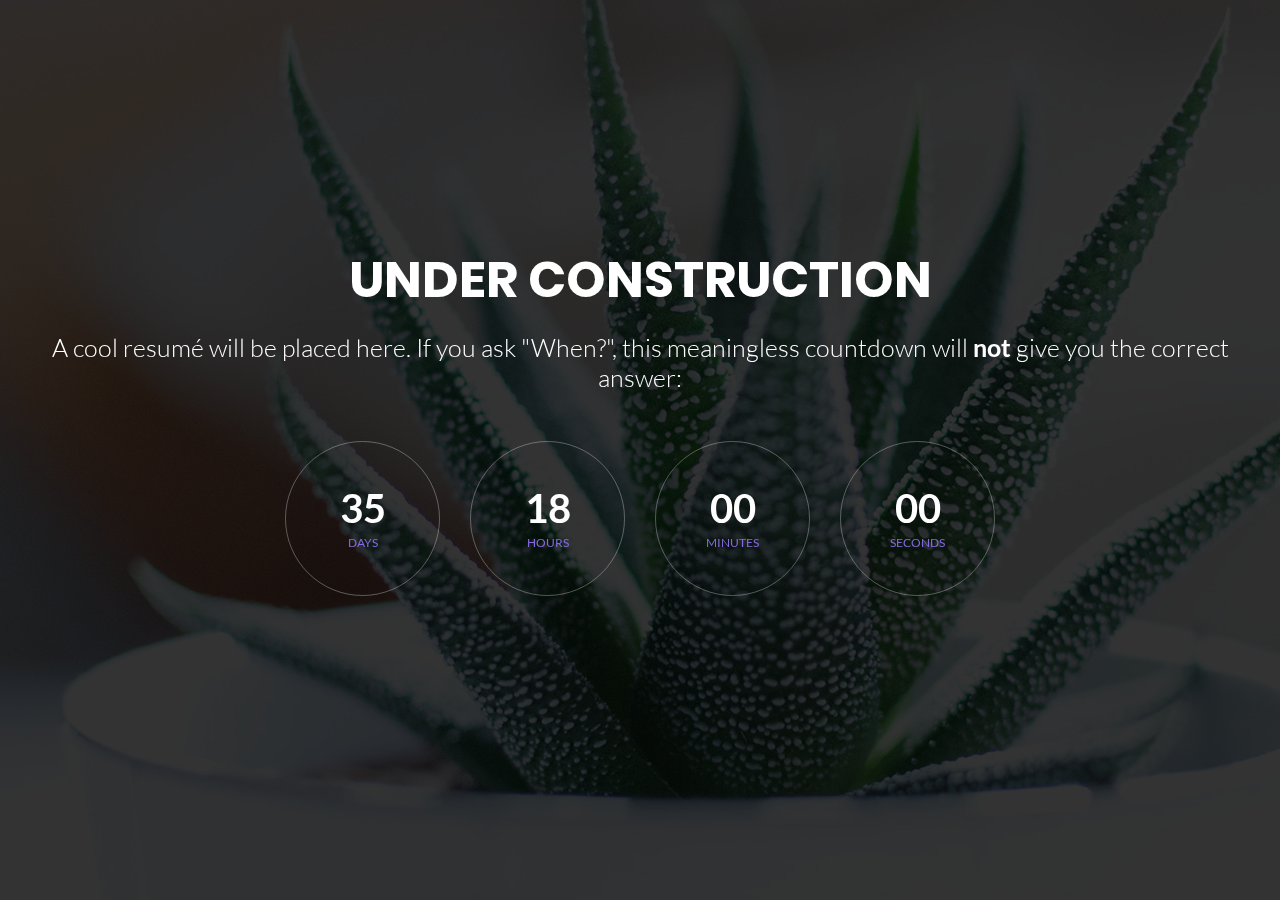
==== index.html @ b63388ff "main page added" ====
<!DOCTYPE html>
<html lang="en">
<head>
	<title>Coming Soon 2</title>
	<meta charset="UTF-8">
	<meta name="viewport" content="width=device-width, initial-scale=1">
<!--===============================================================================================-->	
	<link rel="icon" type="image/png" href="images/icons/favicon.ico"/>
<!--===============================================================================================-->
	<link rel="stylesheet" type="text/css" href="vendor/bootstrap/css/bootstrap.min.css">
<!--===============================================================================================-->
	<link rel="stylesheet" type="text/css" href="fonts/font-awesome-4.7.0/css/font-awesome.min.css">
<!--===============================================================================================-->
	<link rel="stylesheet" type="text/css" href="vendor/animate/animate.css">
<!--===============================================================================================-->
	<link rel="stylesheet" type="text/css" href="vendor/select2/select2.min.css">
<!--===============================================================================================-->
	<link rel="stylesheet" type="text/css" href="css/util.css">
	<link rel="stylesheet" type="text/css" href="css/main.css">
<!--===============================================================================================-->
</head>
<body>
	
	<!--  -->
	<div class="simpleslide100">
		<div class="simpleslide100-item bg-img1" style="background-image: url('images/bg01.jpg');"></div>
		<div class="simpleslide100-item bg-img1" style="background-image: url('images/bg02.jpg');"></div>
		<div class="simpleslide100-item bg-img1" style="background-image: url('images/bg03.jpg');"></div>
	</div>

	<div class="size1 overlay1">
		<!--  -->
		<div class="size1 flex-col-c-m p-l-15 p-r-15 p-t-50 p-b-50">
			<h3 class="l1-txt1 txt-center p-b-25">
				Under Construction
			</h3>

			<p class="m2-txt1 txt-center p-b-48">
				A cool resumé will be placed here. If you ask "When?", this meaningless countdown will <b id='not'> not </b> give you the correct answer:
			</p>

			<div class="flex-w flex-c-m cd100 p-b-33">
				<div class="flex-col-c-m size2 bor1 m-l-15 m-r-15 m-b-20">
					<span class="l2-txt1 p-b-9 days">35</span>
					<span class="s2-txt1">Days</span>
				</div>

				<div class="flex-col-c-m size2 bor1 m-l-15 m-r-15 m-b-20">
					<span class="l2-txt1 p-b-9 hours">17</span>
					<span class="s2-txt1">Hours</span>
				</div>

				<div class="flex-col-c-m size2 bor1 m-l-15 m-r-15 m-b-20">
					<span class="l2-txt1 p-b-9 minutes">50</span>
					<span class="s2-txt1">Minutes</span>
				</div>

				<div class="flex-col-c-m size2 bor1 m-l-15 m-r-15 m-b-20">
					<span class="l2-txt1 p-b-9 seconds">39</span>
					<span class="s2-txt1">Seconds</span>
				</div>
			</div>

		</div>
	</div>



	

<!--===============================================================================================-->	
	<script src="vendor/jquery/jquery-3.2.1.min.js"></script>
<!--===============================================================================================-->
	<script src="vendor/bootstrap/js/popper.js"></script>
	<script src="vendor/bootstrap/js/bootstrap.min.js"></script>
<!--===============================================================================================-->
	<script src="vendor/select2/select2.min.js"></script>
<!--===============================================================================================-->
	<script src="vendor/countdowntime/moment.min.js"></script>
	<script src="vendor/countdowntime/moment-timezone.min.js"></script>
	<script src="vendor/countdowntime/moment-timezone-with-data.min.js"></script>
	<script src="vendor/countdowntime/countdowntime.js"></script>
	<script>
		$('.cd100').countdown100({
			/*Set Endtime here*/
			/*Endtime must be > current time*/
			endtimeYear: 0,
			endtimeMonth: 0,
			endtimeDate: 35,
			endtimeHours: 18,
			endtimeMinutes: 0,
			endtimeSeconds: 0,
			timeZone: "" 
			// ex:  timeZone: "America/New_York"
			//go to " http://momentjs.com/timezone/ " to get timezone
		});
	</script>
<!--===============================================================================================-->
	<script src="vendor/tilt/tilt.jquery.min.js"></script>
	<script >
		$('.js-tilt').tilt({
			scale: 1.1
		})
	</script>
<!--===============================================================================================-->
	<script src="js/main.js"></script>

</body>
</html>
---- css/util.css ----
/*//////////////////////////////////////////////////////////////////
[ REBOOT ]*/
*, *:before, *:after {
	margin: 0px; 
	padding: 0px; 
	-webkit-box-sizing: border-box;
	-moz-box-sizing: border-box;
	box-sizing: border-box;
}

body, html {
	font-family: Arial, sans-serif;
	font-size: 15px;
	color: #666666;

	height: 100%;
	background-color: #fff;
	-webkit-box-sizing: border-box;
	-moz-box-sizing: border-box;
	box-sizing: border-box;
}

/*---------------------------------------------*/
a:focus {outline: none;}
a:hover {text-decoration: none;}

/* ------------------------------------ */
h1,h2,h3,h4,h5,h6,p {margin: 0px;}

ul, li {
	margin: 0px;
	list-style-type: none;
}


/* ------------------------------------ */
input, textarea, label {
	display: block;
	outline: none;
	border: none;
}

/* ------------------------------------ */
button {
	outline: none;
	border: none;
	background: transparent;
	cursor: pointer;
}
button:focus {outline: none;}

iframe {border: none;}


/*//////////////////////////////////////////////////////////////////
[ FONT SIZE ]*/
.fs-1 {font-size: 1px;}
.fs-2 {font-size: 2px;}
.fs-3 {font-size: 3px;}
.fs-4 {font-size: 4px;}
.fs-5 {font-size: 5px;}
.fs-6 {font-size: 6px;}
.fs-7 {font-size: 7px;}
.fs-8 {font-size: 8px;}
.fs-9 {font-size: 9px;}
.fs-10 {font-size: 10px;}
.fs-11 {font-size: 11px;}
.fs-12 {font-size: 12px;}
.fs-13 {font-size: 13px;}
.fs-14 {font-size: 14px;}
.fs-15 {font-size: 15px;}
.fs-16 {font-size: 16px;}
.fs-17 {font-size: 17px;}
.fs-18 {font-size: 18px;}
.fs-19 {font-size: 19px;}
.fs-20 {font-size: 20px;}
.fs-21 {font-size: 21px;}
.fs-22 {font-size: 22px;}
.fs-23 {font-size: 23px;}
.fs-24 {font-size: 24px;}
.fs-25 {font-size: 25px;}
.fs-26 {font-size: 26px;}
.fs-27 {font-size: 27px;}
.fs-28 {font-size: 28px;}
.fs-29 {font-size: 29px;}
.fs-30 {font-size: 30px;}
.fs-31 {font-size: 31px;}
.fs-32 {font-size: 32px;}
.fs-33 {font-size: 33px;}
.fs-34 {font-size: 34px;}
.fs-35 {font-size: 35px;}
.fs-36 {font-size: 36px;}
.fs-37 {font-size: 37px;}
.fs-38 {font-size: 38px;}
.fs-39 {font-size: 39px;}
.fs-40 {font-size: 40px;}
.fs-41 {font-size: 41px;}
.fs-42 {font-size: 42px;}
.fs-43 {font-size: 43px;}
.fs-44 {font-size: 44px;}
.fs-45 {font-size: 45px;}
.fs-46 {font-size: 46px;}
.fs-47 {font-size: 47px;}
.fs-48 {font-size: 48px;}
.fs-49 {font-size: 49px;}
.fs-50 {font-size: 50px;}
.fs-51 {font-size: 51px;}
.fs-52 {font-size: 52px;}
.fs-53 {font-size: 53px;}
.fs-54 {font-size: 54px;}
.fs-55 {font-size: 55px;}
.fs-56 {font-size: 56px;}
.fs-57 {font-size: 57px;}
.fs-58 {font-size: 58px;}
.fs-59 {font-size: 59px;}
.fs-60 {font-size: 60px;}
.fs-61 {font-size: 61px;}
.fs-62 {font-size: 62px;}
.fs-63 {font-size: 63px;}
.fs-64 {font-size: 64px;}
.fs-65 {font-size: 65px;}
.fs-66 {font-size: 66px;}
.fs-67 {font-size: 67px;}
.fs-68 {font-size: 68px;}
.fs-69 {font-size: 69px;}
.fs-70 {font-size: 70px;}
.fs-71 {font-size: 71px;}
.fs-72 {font-size: 72px;}
.fs-73 {font-size: 73px;}
.fs-74 {font-size: 74px;}
.fs-75 {font-size: 75px;}
.fs-76 {font-size: 76px;}
.fs-77 {font-size: 77px;}
.fs-78 {font-size: 78px;}
.fs-79 {font-size: 79px;}
.fs-80 {font-size: 80px;}
.fs-81 {font-size: 81px;}
.fs-82 {font-size: 82px;}
.fs-83 {font-size: 83px;}
.fs-84 {font-size: 84px;}
.fs-85 {font-size: 85px;}
.fs-86 {font-size: 86px;}
.fs-87 {font-size: 87px;}
.fs-88 {font-size: 88px;}
.fs-89 {font-size: 89px;}
.fs-90 {font-size: 90px;}
.fs-91 {font-size: 91px;}
.fs-92 {font-size: 92px;}
.fs-93 {font-size: 93px;}
.fs-94 {font-size: 94px;}
.fs-95 {font-size: 95px;}
.fs-96 {font-size: 96px;}
.fs-97 {font-size: 97px;}
.fs-98 {font-size: 98px;}
.fs-99 {font-size: 99px;}
.fs-100 {font-size: 100px;}
.fs-101 {font-size: 101px;}
.fs-102 {font-size: 102px;}
.fs-103 {font-size: 103px;}
.fs-104 {font-size: 104px;}
.fs-105 {font-size: 105px;}
.fs-106 {font-size: 106px;}
.fs-107 {font-size: 107px;}
.fs-108 {font-size: 108px;}
.fs-109 {font-size: 109px;}
.fs-110 {font-size: 110px;}
.fs-111 {font-size: 111px;}
.fs-112 {font-size: 112px;}
.fs-113 {font-size: 113px;}
.fs-114 {font-size: 114px;}
.fs-115 {font-size: 115px;}
.fs-116 {font-size: 116px;}
.fs-117 {font-size: 117px;}
.fs-118 {font-size: 118px;}
.fs-119 {font-size: 119px;}
.fs-120 {font-size: 120px;}
.fs-121 {font-size: 121px;}
.fs-122 {font-size: 122px;}
.fs-123 {font-size: 123px;}
.fs-124 {font-size: 124px;}
.fs-125 {font-size: 125px;}
.fs-126 {font-size: 126px;}
.fs-127 {font-size: 127px;}
.fs-128 {font-size: 128px;}
.fs-129 {font-size: 129px;}
.fs-130 {font-size: 130px;}
.fs-131 {font-size: 131px;}
.fs-132 {font-size: 132px;}
.fs-133 {font-size: 133px;}
.fs-134 {font-size: 134px;}
.fs-135 {font-size: 135px;}
.fs-136 {font-size: 136px;}
.fs-137 {font-size: 137px;}
.fs-138 {font-size: 138px;}
.fs-139 {font-size: 139px;}
.fs-140 {font-size: 140px;}
.fs-141 {font-size: 141px;}
.fs-142 {font-size: 142px;}
.fs-143 {font-size: 143px;}
.fs-144 {font-size: 144px;}
.fs-145 {font-size: 145px;}
.fs-146 {font-size: 146px;}
.fs-147 {font-size: 147px;}
.fs-148 {font-size: 148px;}
.fs-149 {font-size: 149px;}
.fs-150 {font-size: 150px;}
.fs-151 {font-size: 151px;}
.fs-152 {font-size: 152px;}
.fs-153 {font-size: 153px;}
.fs-154 {font-size: 154px;}
.fs-155 {font-size: 155px;}
.fs-156 {font-size: 156px;}
.fs-157 {font-size: 157px;}
.fs-158 {font-size: 158px;}
.fs-159 {font-size: 159px;}
.fs-160 {font-size: 160px;}
.fs-161 {font-size: 161px;}
.fs-162 {font-size: 162px;}
.fs-163 {font-size: 163px;}
.fs-164 {font-size: 164px;}
.fs-165 {font-size: 165px;}
.fs-166 {font-size: 166px;}
.fs-167 {font-size: 167px;}
.fs-168 {font-size: 168px;}
.fs-169 {font-size: 169px;}
.fs-170 {font-size: 170px;}
.fs-171 {font-size: 171px;}
.fs-172 {font-size: 172px;}
.fs-173 {font-size: 173px;}
.fs-174 {font-size: 174px;}
.fs-175 {font-size: 175px;}
.fs-176 {font-size: 176px;}
.fs-177 {font-size: 177px;}
.fs-178 {font-size: 178px;}
.fs-179 {font-size: 179px;}
.fs-180 {font-size: 180px;}
.fs-181 {font-size: 181px;}
.fs-182 {font-size: 182px;}
.fs-183 {font-size: 183px;}
.fs-184 {font-size: 184px;}
.fs-185 {font-size: 185px;}
.fs-186 {font-size: 186px;}
.fs-187 {font-size: 187px;}
.fs-188 {font-size: 188px;}
.fs-189 {font-size: 189px;}
.fs-190 {font-size: 190px;}
.fs-191 {font-size: 191px;}
.fs-192 {font-size: 192px;}
.fs-193 {font-size: 193px;}
.fs-194 {font-size: 194px;}
.fs-195 {font-size: 195px;}
.fs-196 {font-size: 196px;}
.fs-197 {font-size: 197px;}
.fs-198 {font-size: 198px;}
.fs-199 {font-size: 199px;}
.fs-200 {font-size: 200px;}

/*//////////////////////////////////////////////////////////////////
[ PADDING ]*/
.p-t-0 {padding-top: 0px;}
.p-t-1 {padding-top: 1px;}
.p-t-2 {padding-top: 2px;}
.p-t-3 {padding-top: 3px;}
.p-t-4 {padding-top: 4px;}
.p-t-5 {padding-top: 5px;}
.p-t-6 {padding-top: 6px;}
.p-t-7 {padding-top: 7px;}
.p-t-8 {padding-top: 8px;}
.p-t-9 {padding-top: 9px;}
.p-t-10 {padding-top: 10px;}
.p-t-11 {padding-top: 11px;}
.p-t-12 {padding-top: 12px;}
.p-t-13 {padding-top: 13px;}
.p-t-14 {padding-top: 14px;}
.p-t-15 {padding-top: 15px;}
.p-t-16 {padding-top: 16px;}
.p-t-17 {padding-top: 17px;}
.p-t-18 {padding-top: 18px;}
.p-t-19 {padding-top: 19px;}
.p-t-20 {padding-top: 20px;}
.p-t-21 {padding-top: 21px;}
.p-t-22 {padding-top: 22px;}
.p-t-23 {padding-top: 23px;}
.p-t-24 {padding-top: 24px;}
.p-t-25 {padding-top: 25px;}
.p-t-26 {padding-top: 26px;}
.p-t-27 {padding-top: 27px;}
.p-t-28 {padding-top: 28px;}
.p-t-29 {padding-top: 29px;}
.p-t-30 {padding-top: 30px;}
.p-t-31 {padding-top: 31px;}
.p-t-32 {padding-top: 32px;}
.p-t-33 {padding-top: 33px;}
.p-t-34 {padding-top: 34px;}
.p-t-35 {padding-top: 35px;}
.p-t-36 {padding-top: 36px;}
.p-t-37 {padding-top: 37px;}
.p-t-38 {padding-top: 38px;}
.p-t-39 {padding-top: 39px;}
.p-t-40 {padding-top: 40px;}
.p-t-41 {padding-top: 41px;}
.p-t-42 {padding-top: 42px;}
.p-t-43 {padding-top: 43px;}
.p-t-44 {padding-top: 44px;}
.p-t-45 {padding-top: 45px;}
.p-t-46 {padding-top: 46px;}
.p-t-47 {padding-top: 47px;}
.p-t-48 {padding-top: 48px;}
.p-t-49 {padding-top: 49px;}
.p-t-50 {padding-top: 50px;}
.p-t-51 {padding-top: 51px;}
.p-t-52 {padding-top: 52px;}
.p-t-53 {padding-top: 53px;}
.p-t-54 {padding-top: 54px;}
.p-t-55 {padding-top: 55px;}
.p-t-56 {padding-top: 56px;}
.p-t-57 {padding-top: 57px;}
.p-t-58 {padding-top: 58px;}
.p-t-59 {padding-top: 59px;}
.p-t-60 {padding-top: 60px;}
.p-t-61 {padding-top: 61px;}
.p-t-62 {padding-top: 62px;}
.p-t-63 {padding-top: 63px;}
.p-t-64 {padding-top: 64px;}
.p-t-65 {padding-top: 65px;}
.p-t-66 {padding-top: 66px;}
.p-t-67 {padding-top: 67px;}
.p-t-68 {padding-top: 68px;}
.p-t-69 {padding-top: 69px;}
.p-t-70 {padding-top: 70px;}
.p-t-71 {padding-top: 71px;}
.p-t-72 {padding-top: 72px;}
.p-t-73 {padding-top: 73px;}
.p-t-74 {padding-top: 74px;}
.p-t-75 {padding-top: 75px;}
.p-t-76 {padding-top: 76px;}
.p-t-77 {padding-top: 77px;}
.p-t-78 {padding-top: 78px;}
.p-t-79 {padding-top: 79px;}
.p-t-80 {padding-top: 80px;}
.p-t-81 {padding-top: 81px;}
.p-t-82 {padding-top: 82px;}
.p-t-83 {padding-top: 83px;}
.p-t-84 {padding-top: 84px;}
.p-t-85 {padding-top: 85px;}
.p-t-86 {padding-top: 86px;}
.p-t-87 {padding-top: 87px;}
.p-t-88 {padding-top: 88px;}
.p-t-89 {padding-top: 89px;}
.p-t-90 {padding-top: 90px;}
.p-t-91 {padding-top: 91px;}
.p-t-92 {padding-top: 92px;}
.p-t-93 {padding-top: 93px;}
.p-t-94 {padding-top: 94px;}
.p-t-95 {padding-top: 95px;}
.p-t-96 {padding-top: 96px;}
.p-t-97 {padding-top: 97px;}
.p-t-98 {padding-top: 98px;}
.p-t-99 {padding-top: 99px;}
.p-t-100 {padding-top: 100px;}
.p-t-101 {padding-top: 101px;}
.p-t-102 {padding-top: 102px;}
.p-t-103 {padding-top: 103px;}
.p-t-104 {padding-top: 104px;}
.p-t-105 {padding-top: 105px;}
.p-t-106 {padding-top: 106px;}
.p-t-107 {padding-top: 107px;}
.p-t-108 {padding-top: 108px;}
.p-t-109 {padding-top: 109px;}
.p-t-110 {padding-top: 110px;}
.p-t-111 {padding-top: 111px;}
.p-t-112 {padding-top: 112px;}
.p-t-113 {padding-top: 113px;}
.p-t-114 {padding-top: 114px;}
.p-t-115 {padding-top: 115px;}
.p-t-116 {padding-top: 116px;}
.p-t-117 {padding-top: 117px;}
.p-t-118 {padding-top: 118px;}
.p-t-119 {padding-top: 119px;}
.p-t-120 {padding-top: 120px;}
.p-t-121 {padding-top: 121px;}
.p-t-122 {padding-top: 122px;}
.p-t-123 {padding-top: 123px;}
.p-t-124 {padding-top: 124px;}
.p-t-125 {padding-top: 125px;}
.p-t-126 {padding-top: 126px;}
.p-t-127 {padding-top: 127px;}
.p-t-128 {padding-top: 128px;}
.p-t-129 {padding-top: 129px;}
.p-t-130 {padding-top: 130px;}
.p-t-131 {padding-top: 131px;}
.p-t-132 {padding-top: 132px;}
.p-t-133 {padding-top: 133px;}
.p-t-134 {padding-top: 134px;}
.p-t-135 {padding-top: 135px;}
.p-t-136 {padding-top: 136px;}
.p-t-137 {padding-top: 137px;}
.p-t-138 {padding-top: 138px;}
.p-t-139 {padding-top: 139px;}
.p-t-140 {padding-top: 140px;}
.p-t-141 {padding-top: 141px;}
.p-t-142 {padding-top: 142px;}
.p-t-143 {padding-top: 143px;}
.p-t-144 {padding-top: 144px;}
.p-t-145 {padding-top: 145px;}
.p-t-146 {padding-top: 146px;}
.p-t-147 {padding-top: 147px;}
.p-t-148 {padding-top: 148px;}
.p-t-149 {padding-top: 149px;}
.p-t-150 {padding-top: 150px;}
.p-t-151 {padding-top: 151px;}
.p-t-152 {padding-top: 152px;}
.p-t-153 {padding-top: 153px;}
.p-t-154 {padding-top: 154px;}
.p-t-155 {padding-top: 155px;}
.p-t-156 {padding-top: 156px;}
.p-t-157 {padding-top: 157px;}
.p-t-158 {padding-top: 158px;}
.p-t-159 {padding-top: 159px;}
.p-t-160 {padding-top: 160px;}
.p-t-161 {padding-top: 161px;}
.p-t-162 {padding-top: 162px;}
.p-t-163 {padding-top: 163px;}
.p-t-164 {padding-top: 164px;}
.p-t-165 {padding-top: 165px;}
.p-t-166 {padding-top: 166px;}
.p-t-167 {padding-top: 167px;}
.p-t-168 {padding-top: 168px;}
.p-t-169 {padding-top: 169px;}
.p-t-170 {padding-top: 170px;}
.p-t-171 {padding-top: 171px;}
.p-t-172 {padding-top: 172px;}
.p-t-173 {padding-top: 173px;}
.p-t-174 {padding-top: 174px;}
.p-t-175 {padding-top: 175px;}
.p-t-176 {padding-top: 176px;}
.p-t-177 {padding-top: 177px;}
.p-t-178 {padding-top: 178px;}
.p-t-179 {padding-top: 179px;}
.p-t-180 {padding-top: 180px;}
.p-t-181 {padding-top: 181px;}
.p-t-182 {padding-top: 182px;}
.p-t-183 {padding-top: 183px;}
.p-t-184 {padding-top: 184px;}
.p-t-185 {padding-top: 185px;}
.p-t-186 {padding-top: 186px;}
.p-t-187 {padding-top: 187px;}
.p-t-188 {padding-top: 188px;}
.p-t-189 {padding-top: 189px;}
.p-t-190 {padding-top: 190px;}
.p-t-191 {padding-top: 191px;}
.p-t-192 {padding-top: 192px;}
.p-t-193 {padding-top: 193px;}
.p-t-194 {padding-top: 194px;}
.p-t-195 {padding-top: 195px;}
.p-t-196 {padding-top: 196px;}
.p-t-197 {padding-top: 197px;}
.p-t-198 {padding-top: 198px;}
.p-t-199 {padding-top: 199px;}
.p-t-200 {padding-top: 200px;}
.p-t-201 {padding-top: 201px;}
.p-t-202 {padding-top: 202px;}
.p-t-203 {padding-top: 203px;}
.p-t-204 {padding-top: 204px;}
.p-t-205 {padding-top: 205px;}
.p-t-206 {padding-top: 206px;}
.p-t-207 {padding-top: 207px;}
.p-t-208 {padding-top: 208px;}
.p-t-209 {padding-top: 209px;}
.p-t-210 {padding-top: 210px;}
.p-t-211 {padding-top: 211px;}
.p-t-212 {padding-top: 212px;}
.p-t-213 {padding-top: 213px;}
.p-t-214 {padding-top: 214px;}
.p-t-215 {padding-top: 215px;}
.p-t-216 {padding-top: 216px;}
.p-t-217 {padding-top: 217px;}
.p-t-218 {padding-top: 218px;}
.p-t-219 {padding-top: 219px;}
.p-t-220 {padding-top: 220px;}
.p-t-221 {padding-top: 221px;}
.p-t-222 {padding-top: 222px;}
.p-t-223 {padding-top: 223px;}
.p-t-224 {padding-top: 224px;}
.p-t-225 {padding-top: 225px;}
.p-t-226 {padding-top: 226px;}
.p-t-227 {padding-top: 227px;}
.p-t-228 {padding-top: 228px;}
.p-t-229 {padding-top: 229px;}
.p-t-230 {padding-top: 230px;}
.p-t-231 {padding-top: 231px;}
.p-t-232 {padding-top: 232px;}
.p-t-233 {padding-top: 233px;}
.p-t-234 {padding-top: 234px;}
.p-t-235 {padding-top: 235px;}
.p-t-236 {padding-top: 236px;}
.p-t-237 {padding-top: 237px;}
.p-t-238 {padding-top: 238px;}
.p-t-239 {padding-top: 239px;}
.p-t-240 {padding-top: 240px;}
.p-t-241 {padding-top: 241px;}
.p-t-242 {padding-top: 242px;}
.p-t-243 {padding-top: 243px;}
.p-t-244 {padding-top: 244px;}
.p-t-245 {padding-top: 245px;}
.p-t-246 {padding-top: 246px;}
.p-t-247 {padding-top: 247px;}
.p-t-248 {padding-top: 248px;}
.p-t-249 {padding-top: 249px;}
.p-t-250 {padding-top: 250px;}
.p-b-0 {padding-bottom: 0px;}
.p-b-1 {padding-bottom: 1px;}
.p-b-2 {padding-bottom: 2px;}
.p-b-3 {padding-bottom: 3px;}
.p-b-4 {padding-bottom: 4px;}
.p-b-5 {padding-bottom: 5px;}
.p-b-6 {padding-bottom: 6px;}
.p-b-7 {padding-bottom: 7px;}
.p-b-8 {padding-bottom: 8px;}
.p-b-9 {padding-bottom: 9px;}
.p-b-10 {padding-bottom: 10px;}
.p-b-11 {padding-bottom: 11px;}
.p-b-12 {padding-bottom: 12px;}
.p-b-13 {padding-bottom: 13px;}
.p-b-14 {padding-bottom: 14px;}
.p-b-15 {padding-bottom: 15px;}
.p-b-16 {padding-bottom: 16px;}
.p-b-17 {padding-bottom: 17px;}
.p-b-18 {padding-bottom: 18px;}
.p-b-19 {padding-bottom: 19px;}
.p-b-20 {padding-bottom: 20px;}
.p-b-21 {padding-bottom: 21px;}
.p-b-22 {padding-bottom: 22px;}
.p-b-23 {padding-bottom: 23px;}
.p-b-24 {padding-bottom: 24px;}
.p-b-25 {padding-bottom: 25px;}
.p-b-26 {padding-bottom: 26px;}
.p-b-27 {padding-bottom: 27px;}
.p-b-28 {padding-bottom: 28px;}
.p-b-29 {padding-bottom: 29px;}
.p-b-30 {padding-bottom: 30px;}
.p-b-31 {padding-bottom: 31px;}
.p-b-32 {padding-bottom: 32px;}
.p-b-33 {padding-bottom: 33px;}
.p-b-34 {padding-bottom: 34px;}
.p-b-35 {padding-bottom: 35px;}
.p-b-36 {padding-bottom: 36px;}
.p-b-37 {padding-bottom: 37px;}
.p-b-38 {padding-bottom: 38px;}
.p-b-39 {padding-bottom: 39px;}
.p-b-40 {padding-bottom: 40px;}
.p-b-41 {padding-bottom: 41px;}
.p-b-42 {padding-bottom: 42px;}
.p-b-43 {padding-bottom: 43px;}
.p-b-44 {padding-bottom: 44px;}
.p-b-45 {padding-bottom: 45px;}
.p-b-46 {padding-bottom: 46px;}
.p-b-47 {padding-bottom: 47px;}
.p-b-48 {padding-bottom: 48px;}
.p-b-49 {padding-bottom: 49px;}
.p-b-50 {padding-bottom: 50px;}
.p-b-51 {padding-bottom: 51px;}
.p-b-52 {padding-bottom: 52px;}
.p-b-53 {padding-bottom: 53px;}
.p-b-54 {padding-bottom: 54px;}
.p-b-55 {padding-bottom: 55px;}
.p-b-56 {padding-bottom: 56px;}
.p-b-57 {padding-bottom: 57px;}
.p-b-58 {padding-bottom: 58px;}
.p-b-59 {padding-bottom: 59px;}
.p-b-60 {padding-bottom: 60px;}
.p-b-61 {padding-bottom: 61px;}
.p-b-62 {padding-bottom: 62px;}
.p-b-63 {padding-bottom: 63px;}
.p-b-64 {padding-bottom: 64px;}
.p-b-65 {padding-bottom: 65px;}
.p-b-66 {padding-bottom: 66px;}
.p-b-67 {padding-bottom: 67px;}
.p-b-68 {padding-bottom: 68px;}
.p-b-69 {padding-bottom: 69px;}
.p-b-70 {padding-bottom: 70px;}
.p-b-71 {padding-bottom: 71px;}
.p-b-72 {padding-bottom: 72px;}
.p-b-73 {padding-bottom: 73px;}
.p-b-74 {padding-bottom: 74px;}
.p-b-75 {padding-bottom: 75px;}
.p-b-76 {padding-bottom: 76px;}
.p-b-77 {padding-bottom: 77px;}
.p-b-78 {padding-bottom: 78px;}
.p-b-79 {padding-bottom: 79px;}
.p-b-80 {padding-bottom: 80px;}
.p-b-81 {padding-bottom: 81px;}
.p-b-82 {padding-bottom: 82px;}
.p-b-83 {padding-bottom: 83px;}
.p-b-84 {padding-bottom: 84px;}
.p-b-85 {padding-bottom: 85px;}
.p-b-86 {padding-bottom: 86px;}
.p-b-87 {padding-bottom: 87px;}
.p-b-88 {padding-bottom: 88px;}
.p-b-89 {padding-bottom: 89px;}
.p-b-90 {padding-bottom: 90px;}
.p-b-91 {padding-bottom: 91px;}
.p-b-92 {padding-bottom: 92px;}
.p-b-93 {padding-bottom: 93px;}
.p-b-94 {padding-bottom: 94px;}
.p-b-95 {padding-bottom: 95px;}
.p-b-96 {padding-bottom: 96px;}
.p-b-97 {padding-bottom: 97px;}
.p-b-98 {padding-bottom: 98px;}
.p-b-99 {padding-bottom: 99px;}
.p-b-100 {padding-bottom: 100px;}
.p-b-101 {padding-bottom: 101px;}
.p-b-102 {padding-bottom: 102px;}
.p-b-103 {padding-bottom: 103px;}
.p-b-104 {padding-bottom: 104px;}
.p-b-105 {padding-bottom: 105px;}
.p-b-106 {padding-bottom: 106px;}
.p-b-107 {padding-bottom: 107px;}
.p-b-108 {padding-bottom: 108px;}
.p-b-109 {padding-bottom: 109px;}
.p-b-110 {padding-bottom: 110px;}
.p-b-111 {padding-bottom: 111px;}
.p-b-112 {padding-bottom: 112px;}
.p-b-113 {padding-bottom: 113px;}
.p-b-114 {padding-bottom: 114px;}
.p-b-115 {padding-bottom: 115px;}
.p-b-116 {padding-bottom: 116px;}
.p-b-117 {padding-bottom: 117px;}
.p-b-118 {padding-bottom: 118px;}
.p-b-119 {padding-bottom: 119px;}
.p-b-120 {padding-bottom: 120px;}
.p-b-121 {padding-bottom: 121px;}
.p-b-122 {padding-bottom: 122px;}
.p-b-123 {padding-bottom: 123px;}
.p-b-124 {padding-bottom: 124px;}
.p-b-125 {padding-bottom: 125px;}
.p-b-126 {padding-bottom: 126px;}
.p-b-127 {padding-bottom: 127px;}
.p-b-128 {padding-bottom: 128px;}
.p-b-129 {padding-bottom: 129px;}
.p-b-130 {padding-bottom: 130px;}
.p-b-131 {padding-bottom: 131px;}
.p-b-132 {padding-bottom: 132px;}
.p-b-133 {padding-bottom: 133px;}
.p-b-134 {padding-bottom: 134px;}
.p-b-135 {padding-bottom: 135px;}
.p-b-136 {padding-bottom: 136px;}
.p-b-137 {padding-bottom: 137px;}
.p-b-138 {padding-bottom: 138px;}
.p-b-139 {padding-bottom: 139px;}
.p-b-140 {padding-bottom: 140px;}
.p-b-141 {padding-bottom: 141px;}
.p-b-142 {padding-bottom: 142px;}
.p-b-143 {padding-bottom: 143px;}
.p-b-144 {padding-bottom: 144px;}
.p-b-145 {padding-bottom: 145px;}
.p-b-146 {padding-bottom: 146px;}
.p-b-147 {padding-bottom: 147px;}
.p-b-148 {padding-bottom: 148px;}
.p-b-149 {padding-bottom: 149px;}
.p-b-150 {padding-bottom: 150px;}
.p-b-151 {padding-bottom: 151px;}
.p-b-152 {padding-bottom: 152px;}
.p-b-153 {padding-bottom: 153px;}
.p-b-154 {padding-bottom: 154px;}
.p-b-155 {padding-bottom: 155px;}
.p-b-156 {padding-bottom: 156px;}
.p-b-157 {padding-bottom: 157px;}
.p-b-158 {padding-bottom: 158px;}
.p-b-159 {padding-bottom: 159px;}
.p-b-160 {padding-bottom: 160px;}
.p-b-161 {padding-bottom: 161px;}
.p-b-162 {padding-bottom: 162px;}
.p-b-163 {padding-bottom: 163px;}
.p-b-164 {padding-bottom: 164px;}
.p-b-165 {padding-bottom: 165px;}
.p-b-166 {padding-bottom: 166px;}
.p-b-167 {padding-bottom: 167px;}
.p-b-168 {padding-bottom: 168px;}
.p-b-169 {padding-bottom: 169px;}
.p-b-170 {padding-bottom: 170px;}
.p-b-171 {padding-bottom: 171px;}
.p-b-172 {padding-bottom: 172px;}
.p-b-173 {padding-bottom: 173px;}
.p-b-174 {padding-bottom: 174px;}
.p-b-175 {padding-bottom: 175px;}
.p-b-176 {padding-bottom: 176px;}
.p-b-177 {padding-bottom: 177px;}
.p-b-178 {padding-bottom: 178px;}
.p-b-179 {padding-bottom: 179px;}
.p-b-180 {padding-bottom: 180px;}
.p-b-181 {padding-bottom: 181px;}
.p-b-182 {padding-bottom: 182px;}
.p-b-183 {padding-bottom: 183px;}
.p-b-184 {padding-bottom: 184px;}
.p-b-185 {padding-bottom: 185px;}
.p-b-186 {padding-bottom: 186px;}
.p-b-187 {padding-bottom: 187px;}
.p-b-188 {padding-bottom: 188px;}
.p-b-189 {padding-bottom: 189px;}
.p-b-190 {padding-bottom: 190px;}
.p-b-191 {padding-bottom: 191px;}
.p-b-192 {padding-bottom: 192px;}
.p-b-193 {padding-bottom: 193px;}
.p-b-194 {padding-bottom: 194px;}
.p-b-195 {padding-bottom: 195px;}
.p-b-196 {padding-bottom: 196px;}
.p-b-197 {padding-bottom: 197px;}
.p-b-198 {padding-bottom: 198px;}
.p-b-199 {padding-bottom: 199px;}
.p-b-200 {padding-bottom: 200px;}
.p-b-201 {padding-bottom: 201px;}
.p-b-202 {padding-bottom: 202px;}
.p-b-203 {padding-bottom: 203px;}
.p-b-204 {padding-bottom: 204px;}
.p-b-205 {padding-bottom: 205px;}
.p-b-206 {padding-bottom: 206px;}
.p-b-207 {padding-bottom: 207px;}
.p-b-208 {padding-bottom: 208px;}
.p-b-209 {padding-bottom: 209px;}
.p-b-210 {padding-bottom: 210px;}
.p-b-211 {padding-bottom: 211px;}
.p-b-212 {padding-bottom: 212px;}
.p-b-213 {padding-bottom: 213px;}
.p-b-214 {padding-bottom: 214px;}
.p-b-215 {padding-bottom: 215px;}
.p-b-216 {padding-bottom: 216px;}
.p-b-217 {padding-bottom: 217px;}
.p-b-218 {padding-bottom: 218px;}
.p-b-219 {padding-bottom: 219px;}
.p-b-220 {padding-bottom: 220px;}
.p-b-221 {padding-bottom: 221px;}
.p-b-222 {padding-bottom: 222px;}
.p-b-223 {padding-bottom: 223px;}
.p-b-224 {padding-bottom: 224px;}
.p-b-225 {padding-bottom: 225px;}
.p-b-226 {padding-bottom: 226px;}
.p-b-227 {padding-bottom: 227px;}
.p-b-228 {padding-bottom: 228px;}
.p-b-229 {padding-bottom: 229px;}
.p-b-230 {padding-bottom: 230px;}
.p-b-231 {padding-bottom: 231px;}
.p-b-232 {padding-bottom: 232px;}
.p-b-233 {padding-bottom: 233px;}
.p-b-234 {padding-bottom: 234px;}
.p-b-235 {padding-bottom: 235px;}
.p-b-236 {padding-bottom: 236px;}
.p-b-237 {padding-bottom: 237px;}
.p-b-238 {padding-bottom: 238px;}
.p-b-239 {padding-bottom: 239px;}
.p-b-240 {padding-bottom: 240px;}
.p-b-241 {padding-bottom: 241px;}
.p-b-242 {padding-bottom: 242px;}
.p-b-243 {padding-bottom: 243px;}
.p-b-244 {padding-bottom: 244px;}
.p-b-245 {padding-bottom: 245px;}
.p-b-246 {padding-bottom: 246px;}
.p-b-247 {padding-bottom: 247px;}
.p-b-248 {padding-bottom: 248px;}
.p-b-249 {padding-bottom: 249px;}
.p-b-250 {padding-bottom: 250px;}
.p-l-0 {padding-left: 0px;}
.p-l-1 {padding-left: 1px;}
.p-l-2 {padding-left: 2px;}
.p-l-3 {padding-left: 3px;}
.p-l-4 {padding-left: 4px;}
.p-l-5 {padding-left: 5px;}
.p-l-6 {padding-left: 6px;}
.p-l-7 {padding-left: 7px;}
.p-l-8 {padding-left: 8px;}
.p-l-9 {padding-left: 9px;}
.p-l-10 {padding-left: 10px;}
.p-l-11 {padding-left: 11px;}
.p-l-12 {padding-left: 12px;}
.p-l-13 {padding-left: 13px;}
.p-l-14 {padding-left: 14px;}
.p-l-15 {padding-left: 15px;}
.p-l-16 {padding-left: 16px;}
.p-l-17 {padding-left: 17px;}
.p-l-18 {padding-left: 18px;}
.p-l-19 {padding-left: 19px;}
.p-l-20 {padding-left: 20px;}
.p-l-21 {padding-left: 21px;}
.p-l-22 {padding-left: 22px;}
.p-l-23 {padding-left: 23px;}
.p-l-24 {padding-left: 24px;}
.p-l-25 {padding-left: 25px;}
.p-l-26 {padding-left: 26px;}
.p-l-27 {padding-left: 27px;}
.p-l-28 {padding-left: 28px;}
.p-l-29 {padding-left: 29px;}
.p-l-30 {padding-left: 30px;}
.p-l-31 {padding-left: 31px;}
.p-l-32 {padding-left: 32px;}
.p-l-33 {padding-left: 33px;}
.p-l-34 {padding-left: 34px;}
.p-l-35 {padding-left: 35px;}
.p-l-36 {padding-left: 36px;}
.p-l-37 {padding-left: 37px;}
.p-l-38 {padding-left: 38px;}
.p-l-39 {padding-left: 39px;}
.p-l-40 {padding-left: 40px;}
.p-l-41 {padding-left: 41px;}
.p-l-42 {padding-left: 42px;}
.p-l-43 {padding-left: 43px;}
.p-l-44 {padding-left: 44px;}
.p-l-45 {padding-left: 45px;}
.p-l-46 {padding-left: 46px;}
.p-l-47 {padding-left: 47px;}
.p-l-48 {padding-left: 48px;}
.p-l-49 {padding-left: 49px;}
.p-l-50 {padding-left: 50px;}
.p-l-51 {padding-left: 51px;}
.p-l-52 {padding-left: 52px;}
.p-l-53 {padding-left: 53px;}
.p-l-54 {padding-left: 54px;}
.p-l-55 {padding-left: 55px;}
.p-l-56 {padding-left: 56px;}
.p-l-57 {padding-left: 57px;}
.p-l-58 {padding-left: 58px;}
.p-l-59 {padding-left: 59px;}
.p-l-60 {padding-left: 60px;}
.p-l-61 {padding-left: 61px;}
.p-l-62 {padding-left: 62px;}
.p-l-63 {padding-left: 63px;}
.p-l-64 {padding-left: 64px;}
.p-l-65 {padding-left: 65px;}
.p-l-66 {padding-left: 66px;}
.p-l-67 {padding-left: 67px;}
.p-l-68 {padding-left: 68px;}
.p-l-69 {padding-left: 69px;}
.p-l-70 {padding-left: 70px;}
.p-l-71 {padding-left: 71px;}
.p-l-72 {padding-left: 72px;}
.p-l-73 {padding-left: 73px;}
.p-l-74 {padding-left: 74px;}
.p-l-75 {padding-left: 75px;}
.p-l-76 {padding-left: 76px;}
.p-l-77 {padding-left: 77px;}
.p-l-78 {padding-left: 78px;}
.p-l-79 {padding-left: 79px;}
.p-l-80 {padding-left: 80px;}
.p-l-81 {padding-left: 81px;}
.p-l-82 {padding-left: 82px;}
.p-l-83 {padding-left: 83px;}
.p-l-84 {padding-left: 84px;}
.p-l-85 {padding-left: 85px;}
.p-l-86 {padding-left: 86px;}
.p-l-87 {padding-left: 87px;}
.p-l-88 {padding-left: 88px;}
.p-l-89 {padding-left: 89px;}
.p-l-90 {padding-left: 90px;}
.p-l-91 {padding-left: 91px;}
.p-l-92 {padding-left: 92px;}
.p-l-93 {padding-left: 93px;}
.p-l-94 {padding-left: 94px;}
.p-l-95 {padding-left: 95px;}
.p-l-96 {padding-left: 96px;}
.p-l-97 {padding-left: 97px;}
.p-l-98 {padding-left: 98px;}
.p-l-99 {padding-left: 99px;}
.p-l-100 {padding-left: 100px;}
.p-l-101 {padding-left: 101px;}
.p-l-102 {padding-left: 102px;}
.p-l-103 {padding-left: 103px;}
.p-l-104 {padding-left: 104px;}
.p-l-105 {padding-left: 105px;}
.p-l-106 {padding-left: 106px;}
.p-l-107 {padding-left: 107px;}
.p-l-108 {padding-left: 108px;}
.p-l-109 {padding-left: 109px;}
.p-l-110 {padding-left: 110px;}
.p-l-111 {padding-left: 111px;}
.p-l-112 {padding-left: 112px;}
.p-l-113 {padding-left: 113px;}
.p-l-114 {padding-left: 114px;}
.p-l-115 {padding-left: 115px;}
.p-l-116 {padding-left: 116px;}
.p-l-117 {padding-left: 117px;}
.p-l-118 {padding-left: 118px;}
.p-l-119 {padding-left: 119px;}
.p-l-120 {padding-left: 120px;}
.p-l-121 {padding-left: 121px;}
.p-l-122 {padding-left: 122px;}
.p-l-123 {padding-left: 123px;}
.p-l-124 {padding-left: 124px;}
.p-l-125 {padding-left: 125px;}
.p-l-126 {padding-left: 126px;}
.p-l-127 {padding-left: 127px;}
.p-l-128 {padding-left: 128px;}
.p-l-129 {padding-left: 129px;}
.p-l-130 {padding-left: 130px;}
.p-l-131 {padding-left: 131px;}
.p-l-132 {padding-left: 132px;}
.p-l-133 {padding-left: 133px;}
.p-l-134 {padding-left: 134px;}
.p-l-135 {padding-left: 135px;}
.p-l-136 {padding-left: 136px;}
.p-l-137 {padding-left: 137px;}
.p-l-138 {padding-left: 138px;}
.p-l-139 {padding-left: 139px;}
.p-l-140 {padding-left: 140px;}
.p-l-141 {padding-left: 141px;}
.p-l-142 {padding-left: 142px;}
.p-l-143 {padding-left: 143px;}
.p-l-144 {padding-left: 144px;}
.p-l-145 {padding-left: 145px;}
.p-l-146 {padding-left: 146px;}
.p-l-147 {padding-left: 147px;}
.p-l-148 {padding-left: 148px;}
.p-l-149 {padding-left: 149px;}
.p-l-150 {padding-left: 150px;}
.p-l-151 {padding-left: 151px;}
.p-l-152 {padding-left: 152px;}
.p-l-153 {padding-left: 153px;}
.p-l-154 {padding-left: 154px;}
.p-l-155 {padding-left: 155px;}
.p-l-156 {padding-left: 156px;}
.p-l-157 {padding-left: 157px;}
.p-l-158 {padding-left: 158px;}
.p-l-159 {padding-left: 159px;}
.p-l-160 {padding-left: 160px;}
.p-l-161 {padding-left: 161px;}
.p-l-162 {padding-left: 162px;}
.p-l-163 {padding-left: 163px;}
.p-l-164 {padding-left: 164px;}
.p-l-165 {padding-left: 165px;}
.p-l-166 {padding-left: 166px;}
.p-l-167 {padding-left: 167px;}
.p-l-168 {padding-left: 168px;}
.p-l-169 {padding-left: 169px;}
.p-l-170 {padding-left: 170px;}
.p-l-171 {padding-left: 171px;}
.p-l-172 {padding-left: 172px;}
.p-l-173 {padding-left: 173px;}
.p-l-174 {padding-left: 174px;}
.p-l-175 {padding-left: 175px;}
.p-l-176 {padding-left: 176px;}
.p-l-177 {padding-left: 177px;}
.p-l-178 {padding-left: 178px;}
.p-l-179 {padding-left: 179px;}
.p-l-180 {padding-left: 180px;}
.p-l-181 {padding-left: 181px;}
.p-l-182 {padding-left: 182px;}
.p-l-183 {padding-left: 183px;}
.p-l-184 {padding-left: 184px;}
.p-l-185 {padding-left: 185px;}
.p-l-186 {padding-left: 186px;}
.p-l-187 {padding-left: 187px;}
.p-l-188 {padding-left: 188px;}
.p-l-189 {padding-left: 189px;}
.p-l-190 {padding-left: 190px;}
.p-l-191 {padding-left: 191px;}
.p-l-192 {padding-left: 192px;}
.p-l-193 {padding-left: 193px;}
.p-l-194 {padding-left: 194px;}
.p-l-195 {padding-left: 195px;}
.p-l-196 {padding-left: 196px;}
.p-l-197 {padding-left: 197px;}
.p-l-198 {padding-left: 198px;}
.p-l-199 {padding-left: 199px;}
.p-l-200 {padding-left: 200px;}
.p-l-201 {padding-left: 201px;}
.p-l-202 {padding-left: 202px;}
.p-l-203 {padding-left: 203px;}
.p-l-204 {padding-left: 204px;}
.p-l-205 {padding-left: 205px;}
.p-l-206 {padding-left: 206px;}
.p-l-207 {padding-left: 207px;}
.p-l-208 {padding-left: 208px;}
.p-l-209 {padding-left: 209px;}
.p-l-210 {padding-left: 210px;}
.p-l-211 {padding-left: 211px;}
.p-l-212 {padding-left: 212px;}
.p-l-213 {padding-left: 213px;}
.p-l-214 {padding-left: 214px;}
.p-l-215 {padding-left: 215px;}
.p-l-216 {padding-left: 216px;}
.p-l-217 {padding-left: 217px;}
.p-l-218 {padding-left: 218px;}
.p-l-219 {padding-left: 219px;}
.p-l-220 {padding-left: 220px;}
.p-l-221 {padding-left: 221px;}
.p-l-222 {padding-left: 222px;}
.p-l-223 {padding-left: 223px;}
.p-l-224 {padding-left: 224px;}
.p-l-225 {padding-left: 225px;}
.p-l-226 {padding-left: 226px;}
.p-l-227 {padding-left: 227px;}
.p-l-228 {padding-left: 228px;}
.p-l-229 {padding-left: 229px;}
.p-l-230 {padding-left: 230px;}
.p-l-231 {padding-left: 231px;}
.p-l-232 {padding-left: 232px;}
.p-l-233 {padding-left: 233px;}
.p-l-234 {padding-left: 234px;}
.p-l-235 {padding-left: 235px;}
.p-l-236 {padding-left: 236px;}
.p-l-237 {padding-left: 237px;}
.p-l-238 {padding-left: 238px;}
.p-l-239 {padding-left: 239px;}
.p-l-240 {padding-left: 240px;}
.p-l-241 {padding-left: 241px;}
.p-l-242 {padding-left: 242px;}
.p-l-243 {padding-left: 243px;}
.p-l-244 {padding-left: 244px;}
.p-l-245 {padding-left: 245px;}
.p-l-246 {padding-left: 246px;}
.p-l-247 {padding-left: 247px;}
.p-l-248 {padding-left: 248px;}
.p-l-249 {padding-left: 249px;}
.p-l-250 {padding-left: 250px;}
.p-r-0 {padding-right: 0px;}
.p-r-1 {padding-right: 1px;}
.p-r-2 {padding-right: 2px;}
.p-r-3 {padding-right: 3px;}
.p-r-4 {padding-right: 4px;}
.p-r-5 {padding-right: 5px;}
.p-r-6 {padding-right: 6px;}
.p-r-7 {padding-right: 7px;}
.p-r-8 {padding-right: 8px;}
.p-r-9 {padding-right: 9px;}
.p-r-10 {padding-right: 10px;}
.p-r-11 {padding-right: 11px;}
.p-r-12 {padding-right: 12px;}
.p-r-13 {padding-right: 13px;}
.p-r-14 {padding-right: 14px;}
.p-r-15 {padding-right: 15px;}
.p-r-16 {padding-right: 16px;}
.p-r-17 {padding-right: 17px;}
.p-r-18 {padding-right: 18px;}
.p-r-19 {padding-right: 19px;}
.p-r-20 {padding-right: 20px;}
.p-r-21 {padding-right: 21px;}
.p-r-22 {padding-right: 22px;}
.p-r-23 {padding-right: 23px;}
.p-r-24 {padding-right: 24px;}
.p-r-25 {padding-right: 25px;}
.p-r-26 {padding-right: 26px;}
.p-r-27 {padding-right: 27px;}
.p-r-28 {padding-right: 28px;}
.p-r-29 {padding-right: 29px;}
.p-r-30 {padding-right: 30px;}
.p-r-31 {padding-right: 31px;}
.p-r-32 {padding-right: 32px;}
.p-r-33 {padding-right: 33px;}
.p-r-34 {padding-right: 34px;}
.p-r-35 {padding-right: 35px;}
.p-r-36 {padding-right: 36px;}
.p-r-37 {padding-right: 37px;}
.p-r-38 {padding-right: 38px;}
.p-r-39 {padding-right: 39px;}
.p-r-40 {padding-right: 40px;}
.p-r-41 {padding-right: 41px;}
.p-r-42 {padding-right: 42px;}
.p-r-43 {padding-right: 43px;}
.p-r-44 {padding-right: 44px;}
.p-r-45 {padding-right: 45px;}
.p-r-46 {padding-right: 46px;}
.p-r-47 {padding-right: 47px;}
.p-r-48 {padding-right: 48px;}
.p-r-49 {padding-right: 49px;}
.p-r-50 {padding-right: 50px;}
.p-r-51 {padding-right: 51px;}
.p-r-52 {padding-right: 52px;}
.p-r-53 {padding-right: 53px;}
.p-r-54 {padding-right: 54px;}
.p-r-55 {padding-right: 55px;}
.p-r-56 {padding-right: 56px;}
.p-r-57 {padding-right: 57px;}
.p-r-58 {padding-right: 58px;}
.p-r-59 {padding-right: 59px;}
.p-r-60 {padding-right: 60px;}
.p-r-61 {padding-right: 61px;}
.p-r-62 {padding-right: 62px;}
.p-r-63 {padding-right: 63px;}
.p-r-64 {padding-right: 64px;}
.p-r-65 {padding-right: 65px;}
.p-r-66 {padding-right: 66px;}
.p-r-67 {padding-right: 67px;}
.p-r-68 {padding-right: 68px;}
.p-r-69 {padding-right: 69px;}
.p-r-70 {padding-right: 70px;}
.p-r-71 {padding-right: 71px;}
.p-r-72 {padding-right: 72px;}
.p-r-73 {padding-right: 73px;}
.p-r-74 {padding-right: 74px;}
.p-r-75 {padding-right: 75px;}
.p-r-76 {padding-right: 76px;}
.p-r-77 {padding-right: 77px;}
.p-r-78 {padding-right: 78px;}
.p-r-79 {padding-right: 79px;}
.p-r-80 {padding-right: 80px;}
.p-r-81 {padding-right: 81px;}
.p-r-82 {padding-right: 82px;}
.p-r-83 {padding-right: 83px;}
.p-r-84 {padding-right: 84px;}
.p-r-85 {padding-right: 85px;}
.p-r-86 {padding-right: 86px;}
.p-r-87 {padding-right: 87px;}
.p-r-88 {padding-right: 88px;}
.p-r-89 {padding-right: 89px;}
.p-r-90 {padding-right: 90px;}
.p-r-91 {padding-right: 91px;}
.p-r-92 {padding-right: 92px;}
.p-r-93 {padding-right: 93px;}
.p-r-94 {padding-right: 94px;}
.p-r-95 {padding-right: 95px;}
.p-r-96 {padding-right: 96px;}
.p-r-97 {padding-right: 97px;}
.p-r-98 {padding-right: 98px;}
.p-r-99 {padding-right: 99px;}
.p-r-100 {padding-right: 100px;}
.p-r-101 {padding-right: 101px;}
.p-r-102 {padding-right: 102px;}
.p-r-103 {padding-right: 103px;}
.p-r-104 {padding-right: 104px;}
.p-r-105 {padding-right: 105px;}
.p-r-106 {padding-right: 106px;}
.p-r-107 {padding-right: 107px;}
.p-r-108 {padding-right: 108px;}
.p-r-109 {padding-right: 109px;}
.p-r-110 {padding-right: 110px;}
.p-r-111 {padding-right: 111px;}
.p-r-112 {padding-right: 112px;}
.p-r-113 {padding-right: 113px;}
.p-r-114 {padding-right: 114px;}
.p-r-115 {padding-right: 115px;}
.p-r-116 {padding-right: 116px;}
.p-r-117 {padding-right: 117px;}
.p-r-118 {padding-right: 118px;}
.p-r-119 {padding-right: 119px;}
.p-r-120 {padding-right: 120px;}
.p-r-121 {padding-right: 121px;}
.p-r-122 {padding-right: 122px;}
.p-r-123 {padding-right: 123px;}
.p-r-124 {padding-right: 124px;}
.p-r-125 {padding-right: 125px;}
.p-r-126 {padding-right: 126px;}
.p-r-127 {padding-right: 127px;}
.p-r-128 {padding-right: 128px;}
.p-r-129 {padding-right: 129px;}
.p-r-130 {padding-right: 130px;}
.p-r-131 {padding-right: 131px;}
.p-r-132 {padding-right: 132px;}
.p-r-133 {padding-right: 133px;}
.p-r-134 {padding-right: 134px;}
.p-r-135 {padding-right: 135px;}
.p-r-136 {padding-right: 136px;}
.p-r-137 {padding-right: 137px;}
.p-r-138 {padding-right: 138px;}
.p-r-139 {padding-right: 139px;}
.p-r-140 {padding-right: 140px;}
.p-r-141 {padding-right: 141px;}
.p-r-142 {padding-right: 142px;}
.p-r-143 {padding-right: 143px;}
.p-r-144 {padding-right: 144px;}
.p-r-145 {padding-right: 145px;}
.p-r-146 {padding-right: 146px;}
.p-r-147 {padding-right: 147px;}
.p-r-148 {padding-right: 148px;}
.p-r-149 {padding-right: 149px;}
.p-r-150 {padding-right: 150px;}
.p-r-151 {padding-right: 151px;}
.p-r-152 {padding-right: 152px;}
.p-r-153 {padding-right: 153px;}
.p-r-154 {padding-right: 154px;}
.p-r-155 {padding-right: 155px;}
.p-r-156 {padding-right: 156px;}
.p-r-157 {padding-right: 157px;}
.p-r-158 {padding-right: 158px;}
.p-r-159 {padding-right: 159px;}
.p-r-160 {padding-right: 160px;}
.p-r-161 {padding-right: 161px;}
.p-r-162 {padding-right: 162px;}
.p-r-163 {padding-right: 163px;}
.p-r-164 {padding-right: 164px;}
.p-r-165 {padding-right: 165px;}
.p-r-166 {padding-right: 166px;}
.p-r-167 {padding-right: 167px;}
.p-r-168 {padding-right: 168px;}
.p-r-169 {padding-right: 169px;}
.p-r-170 {padding-right: 170px;}
.p-r-171 {padding-right: 171px;}
.p-r-172 {padding-right: 172px;}
.p-r-173 {padding-right: 173px;}
.p-r-174 {padding-right: 174px;}
.p-r-175 {padding-right: 175px;}
.p-r-176 {padding-right: 176px;}
.p-r-177 {padding-right: 177px;}
.p-r-178 {padding-right: 178px;}
.p-r-179 {padding-right: 179px;}
.p-r-180 {padding-right: 180px;}
.p-r-181 {padding-right: 181px;}
.p-r-182 {padding-right: 182px;}
.p-r-183 {padding-right: 183px;}
.p-r-184 {padding-right: 184px;}
.p-r-185 {padding-right: 185px;}
.p-r-186 {padding-right: 186px;}
.p-r-187 {padding-right: 187px;}
.p-r-188 {padding-right: 188px;}
.p-r-189 {padding-right: 189px;}
.p-r-190 {padding-right: 190px;}
.p-r-191 {padding-right: 191px;}
.p-r-192 {padding-right: 192px;}
.p-r-193 {padding-right: 193px;}
.p-r-194 {padding-right: 194px;}
.p-r-195 {padding-right: 195px;}
.p-r-196 {padding-right: 196px;}
.p-r-197 {padding-right: 197px;}
.p-r-198 {padding-right: 198px;}
.p-r-199 {padding-right: 199px;}
.p-r-200 {padding-right: 200px;}
.p-r-201 {padding-right: 201px;}
.p-r-202 {padding-right: 202px;}
.p-r-203 {padding-right: 203px;}
.p-r-204 {padding-right: 204px;}
.p-r-205 {padding-right: 205px;}
.p-r-206 {padding-right: 206px;}
.p-r-207 {padding-right: 207px;}
.p-r-208 {padding-right: 208px;}
.p-r-209 {padding-right: 209px;}
.p-r-210 {padding-right: 210px;}
.p-r-211 {padding-right: 211px;}
.p-r-212 {padding-right: 212px;}
.p-r-213 {padding-right: 213px;}
.p-r-214 {padding-right: 214px;}
.p-r-215 {padding-right: 215px;}
.p-r-216 {padding-right: 216px;}
.p-r-217 {padding-right: 217px;}
.p-r-218 {padding-right: 218px;}
.p-r-219 {padding-right: 219px;}
.p-r-220 {padding-right: 220px;}
.p-r-221 {padding-right: 221px;}
.p-r-222 {padding-right: 222px;}
.p-r-223 {padding-right: 223px;}
.p-r-224 {padding-right: 224px;}
.p-r-225 {padding-right: 225px;}
.p-r-226 {padding-right: 226px;}
.p-r-227 {padding-right: 227px;}
.p-r-228 {padding-right: 228px;}
.p-r-229 {padding-right: 229px;}
.p-r-230 {padding-right: 230px;}
.p-r-231 {padding-right: 231px;}
.p-r-232 {padding-right: 232px;}
.p-r-233 {padding-right: 233px;}
.p-r-234 {padding-right: 234px;}
.p-r-235 {padding-right: 235px;}
.p-r-236 {padding-right: 236px;}
.p-r-237 {padding-right: 237px;}
.p-r-238 {padding-right: 238px;}
.p-r-239 {padding-right: 239px;}
.p-r-240 {padding-right: 240px;}
.p-r-241 {padding-right: 241px;}
.p-r-242 {padding-right: 242px;}
.p-r-243 {padding-right: 243px;}
.p-r-244 {padding-right: 244px;}
.p-r-245 {padding-right: 245px;}
.p-r-246 {padding-right: 246px;}
.p-r-247 {padding-right: 247px;}
.p-r-248 {padding-right: 248px;}
.p-r-249 {padding-right: 249px;}
.p-r-250 {padding-right: 250px;}

/*//////////////////////////////////////////////////////////////////
[ MARGIN ]*/
.m-t-0 {margin-top: 0px;}
.m-t-1 {margin-top: 1px;}
.m-t-2 {margin-top: 2px;}
.m-t-3 {margin-top: 3px;}
.m-t-4 {margin-top: 4px;}
.m-t-5 {margin-top: 5px;}
.m-t-6 {margin-top: 6px;}
.m-t-7 {margin-top: 7px;}
.m-t-8 {margin-top: 8px;}
.m-t-9 {margin-top: 9px;}
.m-t-10 {margin-top: 10px;}
.m-t-11 {margin-top: 11px;}
.m-t-12 {margin-top: 12px;}
.m-t-13 {margin-top: 13px;}
.m-t-14 {margin-top: 14px;}
.m-t-15 {margin-top: 15px;}
.m-t-16 {margin-top: 16px;}
.m-t-17 {margin-top: 17px;}
.m-t-18 {margin-top: 18px;}
.m-t-19 {margin-top: 19px;}
.m-t-20 {margin-top: 20px;}
.m-t-21 {margin-top: 21px;}
.m-t-22 {margin-top: 22px;}
.m-t-23 {margin-top: 23px;}
.m-t-24 {margin-top: 24px;}
.m-t-25 {margin-top: 25px;}
.m-t-26 {margin-top: 26px;}
.m-t-27 {margin-top: 27px;}
.m-t-28 {margin-top: 28px;}
.m-t-29 {margin-top: 29px;}
.m-t-30 {margin-top: 30px;}
.m-t-31 {margin-top: 31px;}
.m-t-32 {margin-top: 32px;}
.m-t-33 {margin-top: 33px;}
.m-t-34 {margin-top: 34px;}
.m-t-35 {margin-top: 35px;}
.m-t-36 {margin-top: 36px;}
.m-t-37 {margin-top: 37px;}
.m-t-38 {margin-top: 38px;}
.m-t-39 {margin-top: 39px;}
.m-t-40 {margin-top: 40px;}
.m-t-41 {margin-top: 41px;}
.m-t-42 {margin-top: 42px;}
.m-t-43 {margin-top: 43px;}
.m-t-44 {margin-top: 44px;}
.m-t-45 {margin-top: 45px;}
.m-t-46 {margin-top: 46px;}
.m-t-47 {margin-top: 47px;}
.m-t-48 {margin-top: 48px;}
.m-t-49 {margin-top: 49px;}
.m-t-50 {margin-top: 50px;}
.m-t-51 {margin-top: 51px;}
.m-t-52 {margin-top: 52px;}
.m-t-53 {margin-top: 53px;}
.m-t-54 {margin-top: 54px;}
.m-t-55 {margin-top: 55px;}
.m-t-56 {margin-top: 56px;}
.m-t-57 {margin-top: 57px;}
.m-t-58 {margin-top: 58px;}
.m-t-59 {margin-top: 59px;}
.m-t-60 {margin-top: 60px;}
.m-t-61 {margin-top: 61px;}
.m-t-62 {margin-top: 62px;}
.m-t-63 {margin-top: 63px;}
.m-t-64 {margin-top: 64px;}
.m-t-65 {margin-top: 65px;}
.m-t-66 {margin-top: 66px;}
.m-t-67 {margin-top: 67px;}
.m-t-68 {margin-top: 68px;}
.m-t-69 {margin-top: 69px;}
.m-t-70 {margin-top: 70px;}
.m-t-71 {margin-top: 71px;}
.m-t-72 {margin-top: 72px;}
.m-t-73 {margin-top: 73px;}
.m-t-74 {margin-top: 74px;}
.m-t-75 {margin-top: 75px;}
.m-t-76 {margin-top: 76px;}
.m-t-77 {margin-top: 77px;}
.m-t-78 {margin-top: 78px;}
.m-t-79 {margin-top: 79px;}
.m-t-80 {margin-top: 80px;}
.m-t-81 {margin-top: 81px;}
.m-t-82 {margin-top: 82px;}
.m-t-83 {margin-top: 83px;}
.m-t-84 {margin-top: 84px;}
.m-t-85 {margin-top: 85px;}
.m-t-86 {margin-top: 86px;}
.m-t-87 {margin-top: 87px;}
.m-t-88 {margin-top: 88px;}
.m-t-89 {margin-top: 89px;}
.m-t-90 {margin-top: 90px;}
.m-t-91 {margin-top: 91px;}
.m-t-92 {margin-top: 92px;}
.m-t-93 {margin-top: 93px;}
.m-t-94 {margin-top: 94px;}
.m-t-95 {margin-top: 95px;}
.m-t-96 {margin-top: 96px;}
.m-t-97 {margin-top: 97px;}
.m-t-98 {margin-top: 98px;}
.m-t-99 {margin-top: 99px;}
.m-t-100 {margin-top: 100px;}
.m-t-101 {margin-top: 101px;}
.m-t-102 {margin-top: 102px;}
.m-t-103 {margin-top: 103px;}
.m-t-104 {margin-top: 104px;}
.m-t-105 {margin-top: 105px;}
.m-t-106 {margin-top: 106px;}
.m-t-107 {margin-top: 107px;}
.m-t-108 {margin-top: 108px;}
.m-t-109 {margin-top: 109px;}
.m-t-110 {margin-top: 110px;}
.m-t-111 {margin-top: 111px;}
.m-t-112 {margin-top: 112px;}
.m-t-113 {margin-top: 113px;}
.m-t-114 {margin-top: 114px;}
.m-t-115 {margin-top: 115px;}
.m-t-116 {margin-top: 116px;}
.m-t-117 {margin-top: 117px;}
.m-t-118 {margin-top: 118px;}
.m-t-119 {margin-top: 119px;}
.m-t-120 {margin-top: 120px;}
.m-t-121 {margin-top: 121px;}
.m-t-122 {margin-top: 122px;}
.m-t-123 {margin-top: 123px;}
.m-t-124 {margin-top: 124px;}
.m-t-125 {margin-top: 125px;}
.m-t-126 {margin-top: 126px;}
.m-t-127 {margin-top: 127px;}
.m-t-128 {margin-top: 128px;}
.m-t-129 {margin-top: 129px;}
.m-t-130 {margin-top: 130px;}
.m-t-131 {margin-top: 131px;}
.m-t-132 {margin-top: 132px;}
.m-t-133 {margin-top: 133px;}
.m-t-134 {margin-top: 134px;}
.m-t-135 {margin-top: 135px;}
.m-t-136 {margin-top: 136px;}
.m-t-137 {margin-top: 137px;}
.m-t-138 {margin-top: 138px;}
.m-t-139 {margin-top: 139px;}
.m-t-140 {margin-top: 140px;}
.m-t-141 {margin-top: 141px;}
.m-t-142 {margin-top: 142px;}
.m-t-143 {margin-top: 143px;}
.m-t-144 {margin-top: 144px;}
.m-t-145 {margin-top: 145px;}
.m-t-146 {margin-top: 146px;}
.m-t-147 {margin-top: 147px;}
.m-t-148 {margin-top: 148px;}
.m-t-149 {margin-top: 149px;}
.m-t-150 {margin-top: 150px;}
.m-t-151 {margin-top: 151px;}
.m-t-152 {margin-top: 152px;}
.m-t-153 {margin-top: 153px;}
.m-t-154 {margin-top: 154px;}
.m-t-155 {margin-top: 155px;}
.m-t-156 {margin-top: 156px;}
.m-t-157 {margin-top: 157px;}
.m-t-158 {margin-top: 158px;}
.m-t-159 {margin-top: 159px;}
.m-t-160 {margin-top: 160px;}
.m-t-161 {margin-top: 161px;}
.m-t-162 {margin-top: 162px;}
.m-t-163 {margin-top: 163px;}
.m-t-164 {margin-top: 164px;}
.m-t-165 {margin-top: 165px;}
.m-t-166 {margin-top: 166px;}
.m-t-167 {margin-top: 167px;}
.m-t-168 {margin-top: 168px;}
.m-t-169 {margin-top: 169px;}
.m-t-170 {margin-top: 170px;}
.m-t-171 {margin-top: 171px;}
.m-t-172 {margin-top: 172px;}
.m-t-173 {margin-top: 173px;}
.m-t-174 {margin-top: 174px;}
.m-t-175 {margin-top: 175px;}
.m-t-176 {margin-top: 176px;}
.m-t-177 {margin-top: 177px;}
.m-t-178 {margin-top: 178px;}
.m-t-179 {margin-top: 179px;}
.m-t-180 {margin-top: 180px;}
.m-t-181 {margin-top: 181px;}
.m-t-182 {margin-top: 182px;}
.m-t-183 {margin-top: 183px;}
.m-t-184 {margin-top: 184px;}
.m-t-185 {margin-top: 185px;}
.m-t-186 {margin-top: 186px;}
.m-t-187 {margin-top: 187px;}
.m-t-188 {margin-top: 188px;}
.m-t-189 {margin-top: 189px;}
.m-t-190 {margin-top: 190px;}
.m-t-191 {margin-top: 191px;}
.m-t-192 {margin-top: 192px;}
.m-t-193 {margin-top: 193px;}
.m-t-194 {margin-top: 194px;}
.m-t-195 {margin-top: 195px;}
.m-t-196 {margin-top: 196px;}
.m-t-197 {margin-top: 197px;}
.m-t-198 {margin-top: 198px;}
.m-t-199 {margin-top: 199px;}
.m-t-200 {margin-top: 200px;}
.m-t-201 {margin-top: 201px;}
.m-t-202 {margin-top: 202px;}
.m-t-203 {margin-top: 203px;}
.m-t-204 {margin-top: 204px;}
.m-t-205 {margin-top: 205px;}
.m-t-206 {margin-top: 206px;}
.m-t-207 {margin-top: 207px;}
.m-t-208 {margin-top: 208px;}
.m-t-209 {margin-top: 209px;}
.m-t-210 {margin-top: 210px;}
.m-t-211 {margin-top: 211px;}
.m-t-212 {margin-top: 212px;}
.m-t-213 {margin-top: 213px;}
.m-t-214 {margin-top: 214px;}
.m-t-215 {margin-top: 215px;}
.m-t-216 {margin-top: 216px;}
.m-t-217 {margin-top: 217px;}
.m-t-218 {margin-top: 218px;}
.m-t-219 {margin-top: 219px;}
.m-t-220 {margin-top: 220px;}
.m-t-221 {margin-top: 221px;}
.m-t-222 {margin-top: 222px;}
.m-t-223 {margin-top: 223px;}
.m-t-224 {margin-top: 224px;}
.m-t-225 {margin-top: 225px;}
.m-t-226 {margin-top: 226px;}
.m-t-227 {margin-top: 227px;}
.m-t-228 {margin-top: 228px;}
.m-t-229 {margin-top: 229px;}
.m-t-230 {margin-top: 230px;}
.m-t-231 {margin-top: 231px;}
.m-t-232 {margin-top: 232px;}
.m-t-233 {margin-top: 233px;}
.m-t-234 {margin-top: 234px;}
.m-t-235 {margin-top: 235px;}
.m-t-236 {margin-top: 236px;}
.m-t-237 {margin-top: 237px;}
.m-t-238 {margin-top: 238px;}
.m-t-239 {margin-top: 239px;}
.m-t-240 {margin-top: 240px;}
.m-t-241 {margin-top: 241px;}
.m-t-242 {margin-top: 242px;}
.m-t-243 {margin-top: 243px;}
.m-t-244 {margin-top: 244px;}
.m-t-245 {margin-top: 245px;}
.m-t-246 {margin-top: 246px;}
.m-t-247 {margin-top: 247px;}
.m-t-248 {margin-top: 248px;}
.m-t-249 {margin-top: 249px;}
.m-t-250 {margin-top: 250px;}
.m-b-0 {margin-bottom: 0px;}
.m-b-1 {margin-bottom: 1px;}
.m-b-2 {margin-bottom: 2px;}
.m-b-3 {margin-bottom: 3px;}
.m-b-4 {margin-bottom: 4px;}
.m-b-5 {margin-bottom: 5px;}
.m-b-6 {margin-bottom: 6px;}
.m-b-7 {margin-bottom: 7px;}
.m-b-8 {margin-bottom: 8px;}
.m-b-9 {margin-bottom: 9px;}
.m-b-10 {margin-bottom: 10px;}
.m-b-11 {margin-bottom: 11px;}
.m-b-12 {margin-bottom: 12px;}
.m-b-13 {margin-bottom: 13px;}
.m-b-14 {margin-bottom: 14px;}
.m-b-15 {margin-bottom: 15px;}
.m-b-16 {margin-bottom: 16px;}
.m-b-17 {margin-bottom: 17px;}
.m-b-18 {margin-bottom: 18px;}
.m-b-19 {margin-bottom: 19px;}
.m-b-20 {margin-bottom: 20px;}
.m-b-21 {margin-bottom: 21px;}
.m-b-22 {margin-bottom: 22px;}
.m-b-23 {margin-bottom: 23px;}
.m-b-24 {margin-bottom: 24px;}
.m-b-25 {margin-bottom: 25px;}
.m-b-26 {margin-bottom: 26px;}
.m-b-27 {margin-bottom: 27px;}
.m-b-28 {margin-bottom: 28px;}
.m-b-29 {margin-bottom: 29px;}
.m-b-30 {margin-bottom: 30px;}
.m-b-31 {margin-bottom: 31px;}
.m-b-32 {margin-bottom: 32px;}
.m-b-33 {margin-bottom: 33px;}
.m-b-34 {margin-bottom: 34px;}
.m-b-35 {margin-bottom: 35px;}
.m-b-36 {margin-bottom: 36px;}
.m-b-37 {margin-bottom: 37px;}
.m-b-38 {margin-bottom: 38px;}
.m-b-39 {margin-bottom: 39px;}
.m-b-40 {margin-bottom: 40px;}
.m-b-41 {margin-bottom: 41px;}
.m-b-42 {margin-bottom: 42px;}
.m-b-43 {margin-bottom: 43px;}
.m-b-44 {margin-bottom: 44px;}
.m-b-45 {margin-bottom: 45px;}
.m-b-46 {margin-bottom: 46px;}
.m-b-47 {margin-bottom: 47px;}
.m-b-48 {margin-bottom: 48px;}
.m-b-49 {margin-bottom: 49px;}
.m-b-50 {margin-bottom: 50px;}
.m-b-51 {margin-bottom: 51px;}
.m-b-52 {margin-bottom: 52px;}
.m-b-53 {margin-bottom: 53px;}
.m-b-54 {margin-bottom: 54px;}
.m-b-55 {margin-bottom: 55px;}
.m-b-56 {margin-bottom: 56px;}
.m-b-57 {margin-bottom: 57px;}
.m-b-58 {margin-bottom: 58px;}
.m-b-59 {margin-bottom: 59px;}
.m-b-60 {margin-bottom: 60px;}
.m-b-61 {margin-bottom: 61px;}
.m-b-62 {margin-bottom: 62px;}
.m-b-63 {margin-bottom: 63px;}
.m-b-64 {margin-bottom: 64px;}
.m-b-65 {margin-bottom: 65px;}
.m-b-66 {margin-bottom: 66px;}
.m-b-67 {margin-bottom: 67px;}
.m-b-68 {margin-bottom: 68px;}
.m-b-69 {margin-bottom: 69px;}
.m-b-70 {margin-bottom: 70px;}
.m-b-71 {margin-bottom: 71px;}
.m-b-72 {margin-bottom: 72px;}
.m-b-73 {margin-bottom: 73px;}
.m-b-74 {margin-bottom: 74px;}
.m-b-75 {margin-bottom: 75px;}
.m-b-76 {margin-bottom: 76px;}
.m-b-77 {margin-bottom: 77px;}
.m-b-78 {margin-bottom: 78px;}
.m-b-79 {margin-bottom: 79px;}
.m-b-80 {margin-bottom: 80px;}
.m-b-81 {margin-bottom: 81px;}
.m-b-82 {margin-bottom: 82px;}
.m-b-83 {margin-bottom: 83px;}
.m-b-84 {margin-bottom: 84px;}
.m-b-85 {margin-bottom: 85px;}
.m-b-86 {margin-bottom: 86px;}
.m-b-87 {margin-bottom: 87px;}
.m-b-88 {margin-bottom: 88px;}
.m-b-89 {margin-bottom: 89px;}
.m-b-90 {margin-bottom: 90px;}
.m-b-91 {margin-bottom: 91px;}
.m-b-92 {margin-bottom: 92px;}
.m-b-93 {margin-bottom: 93px;}
.m-b-94 {margin-bottom: 94px;}
.m-b-95 {margin-bottom: 95px;}
.m-b-96 {margin-bottom: 96px;}
.m-b-97 {margin-bottom: 97px;}
.m-b-98 {margin-bottom: 98px;}
.m-b-99 {margin-bottom: 99px;}
.m-b-100 {margin-bottom: 100px;}
.m-b-101 {margin-bottom: 101px;}
.m-b-102 {margin-bottom: 102px;}
.m-b-103 {margin-bottom: 103px;}
.m-b-104 {margin-bottom: 104px;}
.m-b-105 {margin-bottom: 105px;}
.m-b-106 {margin-bottom: 106px;}
.m-b-107 {margin-bottom: 107px;}
.m-b-108 {margin-bottom: 108px;}
.m-b-109 {margin-bottom: 109px;}
.m-b-110 {margin-bottom: 110px;}
.m-b-111 {margin-bottom: 111px;}
.m-b-112 {margin-bottom: 112px;}
.m-b-113 {margin-bottom: 113px;}
.m-b-114 {margin-bottom: 114px;}
.m-b-115 {margin-bottom: 115px;}
.m-b-116 {margin-bottom: 116px;}
.m-b-117 {margin-bottom: 117px;}
.m-b-118 {margin-bottom: 118px;}
.m-b-119 {margin-bottom: 119px;}
.m-b-120 {margin-bottom: 120px;}
.m-b-121 {margin-bottom: 121px;}
.m-b-122 {margin-bottom: 122px;}
.m-b-123 {margin-bottom: 123px;}
.m-b-124 {margin-bottom: 124px;}
.m-b-125 {margin-bottom: 125px;}
.m-b-126 {margin-bottom: 126px;}
.m-b-127 {margin-bottom: 127px;}
.m-b-128 {margin-bottom: 128px;}
.m-b-129 {margin-bottom: 129px;}
.m-b-130 {margin-bottom: 130px;}
.m-b-131 {margin-bottom: 131px;}
.m-b-132 {margin-bottom: 132px;}
.m-b-133 {margin-bottom: 133px;}
.m-b-134 {margin-bottom: 134px;}
.m-b-135 {margin-bottom: 135px;}
.m-b-136 {margin-bottom: 136px;}
.m-b-137 {margin-bottom: 137px;}
.m-b-138 {margin-bottom: 138px;}
.m-b-139 {margin-bottom: 139px;}
.m-b-140 {margin-bottom: 140px;}
.m-b-141 {margin-bottom: 141px;}
.m-b-142 {margin-bottom: 142px;}
.m-b-143 {margin-bottom: 143px;}
.m-b-144 {margin-bottom: 144px;}
.m-b-145 {margin-bottom: 145px;}
.m-b-146 {margin-bottom: 146px;}
.m-b-147 {margin-bottom: 147px;}
.m-b-148 {margin-bottom: 148px;}
.m-b-149 {margin-bottom: 149px;}
.m-b-150 {margin-bottom: 150px;}
.m-b-151 {margin-bottom: 151px;}
.m-b-152 {margin-bottom: 152px;}
.m-b-153 {margin-bottom: 153px;}
.m-b-154 {margin-bottom: 154px;}
.m-b-155 {margin-bottom: 155px;}
.m-b-156 {margin-bottom: 156px;}
.m-b-157 {margin-bottom: 157px;}
.m-b-158 {margin-bottom: 158px;}
.m-b-159 {margin-bottom: 159px;}
.m-b-160 {margin-bottom: 160px;}
.m-b-161 {margin-bottom: 161px;}
.m-b-162 {margin-bottom: 162px;}
.m-b-163 {margin-bottom: 163px;}
.m-b-164 {margin-bottom: 164px;}
.m-b-165 {margin-bottom: 165px;}
.m-b-166 {margin-bottom: 166px;}
.m-b-167 {margin-bottom: 167px;}
.m-b-168 {margin-bottom: 168px;}
.m-b-169 {margin-bottom: 169px;}
.m-b-170 {margin-bottom: 170px;}
.m-b-171 {margin-bottom: 171px;}
.m-b-172 {margin-bottom: 172px;}
.m-b-173 {margin-bottom: 173px;}
.m-b-174 {margin-bottom: 174px;}
.m-b-175 {margin-bottom: 175px;}
.m-b-176 {margin-bottom: 176px;}
.m-b-177 {margin-bottom: 177px;}
.m-b-178 {margin-bottom: 178px;}
.m-b-179 {margin-bottom: 179px;}
.m-b-180 {margin-bottom: 180px;}
.m-b-181 {margin-bottom: 181px;}
.m-b-182 {margin-bottom: 182px;}
.m-b-183 {margin-bottom: 183px;}
.m-b-184 {margin-bottom: 184px;}
.m-b-185 {margin-bottom: 185px;}
.m-b-186 {margin-bottom: 186px;}
.m-b-187 {margin-bottom: 187px;}
.m-b-188 {margin-bottom: 188px;}
.m-b-189 {margin-bottom: 189px;}
.m-b-190 {margin-bottom: 190px;}
.m-b-191 {margin-bottom: 191px;}
.m-b-192 {margin-bottom: 192px;}
.m-b-193 {margin-bottom: 193px;}
.m-b-194 {margin-bottom: 194px;}
.m-b-195 {margin-bottom: 195px;}
.m-b-196 {margin-bottom: 196px;}
.m-b-197 {margin-bottom: 197px;}
.m-b-198 {margin-bottom: 198px;}
.m-b-199 {margin-bottom: 199px;}
.m-b-200 {margin-bottom: 200px;}
.m-b-201 {margin-bottom: 201px;}
.m-b-202 {margin-bottom: 202px;}
.m-b-203 {margin-bottom: 203px;}
.m-b-204 {margin-bottom: 204px;}
.m-b-205 {margin-bottom: 205px;}
.m-b-206 {margin-bottom: 206px;}
.m-b-207 {margin-bottom: 207px;}
.m-b-208 {margin-bottom: 208px;}
.m-b-209 {margin-bottom: 209px;}
.m-b-210 {margin-bottom: 210px;}
.m-b-211 {margin-bottom: 211px;}
.m-b-212 {margin-bottom: 212px;}
.m-b-213 {margin-bottom: 213px;}
.m-b-214 {margin-bottom: 214px;}
.m-b-215 {margin-bottom: 215px;}
.m-b-216 {margin-bottom: 216px;}
.m-b-217 {margin-bottom: 217px;}
.m-b-218 {margin-bottom: 218px;}
.m-b-219 {margin-bottom: 219px;}
.m-b-220 {margin-bottom: 220px;}
.m-b-221 {margin-bottom: 221px;}
.m-b-222 {margin-bottom: 222px;}
.m-b-223 {margin-bottom: 223px;}
.m-b-224 {margin-bottom: 224px;}
.m-b-225 {margin-bottom: 225px;}
.m-b-226 {margin-bottom: 226px;}
.m-b-227 {margin-bottom: 227px;}
.m-b-228 {margin-bottom: 228px;}
.m-b-229 {margin-bottom: 229px;}
.m-b-230 {margin-bottom: 230px;}
.m-b-231 {margin-bottom: 231px;}
.m-b-232 {margin-bottom: 232px;}
.m-b-233 {margin-bottom: 233px;}
.m-b-234 {margin-bottom: 234px;}
.m-b-235 {margin-bottom: 235px;}
.m-b-236 {margin-bottom: 236px;}
.m-b-237 {margin-bottom: 237px;}
.m-b-238 {margin-bottom: 238px;}
.m-b-239 {margin-bottom: 239px;}
.m-b-240 {margin-bottom: 240px;}
.m-b-241 {margin-bottom: 241px;}
.m-b-242 {margin-bottom: 242px;}
.m-b-243 {margin-bottom: 243px;}
.m-b-244 {margin-bottom: 244px;}
.m-b-245 {margin-bottom: 245px;}
.m-b-246 {margin-bottom: 246px;}
.m-b-247 {margin-bottom: 247px;}
.m-b-248 {margin-bottom: 248px;}
.m-b-249 {margin-bottom: 249px;}
.m-b-250 {margin-bottom: 250px;}
.m-l-0 {margin-left: 0px;}
.m-l-1 {margin-left: 1px;}
.m-l-2 {margin-left: 2px;}
.m-l-3 {margin-left: 3px;}
.m-l-4 {margin-left: 4px;}
.m-l-5 {margin-left: 5px;}
.m-l-6 {margin-left: 6px;}
.m-l-7 {margin-left: 7px;}
.m-l-8 {margin-left: 8px;}
.m-l-9 {margin-left: 9px;}
.m-l-10 {margin-left: 10px;}
.m-l-11 {margin-left: 11px;}
.m-l-12 {margin-left: 12px;}
.m-l-13 {margin-left: 13px;}
.m-l-14 {margin-left: 14px;}
.m-l-15 {margin-left: 15px;}
.m-l-16 {margin-left: 16px;}
.m-l-17 {margin-left: 17px;}
.m-l-18 {margin-left: 18px;}
.m-l-19 {margin-left: 19px;}
.m-l-20 {margin-left: 20px;}
.m-l-21 {margin-left: 21px;}
.m-l-22 {margin-left: 22px;}
.m-l-23 {margin-left: 23px;}
.m-l-24 {margin-left: 24px;}
.m-l-25 {margin-left: 25px;}
.m-l-26 {margin-left: 26px;}
.m-l-27 {margin-left: 27px;}
.m-l-28 {margin-left: 28px;}
.m-l-29 {margin-left: 29px;}
.m-l-30 {margin-left: 30px;}
.m-l-31 {margin-left: 31px;}
.m-l-32 {margin-left: 32px;}
.m-l-33 {margin-left: 33px;}
.m-l-34 {margin-left: 34px;}
.m-l-35 {margin-left: 35px;}
.m-l-36 {margin-left: 36px;}
.m-l-37 {margin-left: 37px;}
.m-l-38 {margin-left: 38px;}
.m-l-39 {margin-left: 39px;}
.m-l-40 {margin-left: 40px;}
.m-l-41 {margin-left: 41px;}
.m-l-42 {margin-left: 42px;}
.m-l-43 {margin-left: 43px;}
.m-l-44 {margin-left: 44px;}
.m-l-45 {margin-left: 45px;}
.m-l-46 {margin-left: 46px;}
.m-l-47 {margin-left: 47px;}
.m-l-48 {margin-left: 48px;}
.m-l-49 {margin-left: 49px;}
.m-l-50 {margin-left: 50px;}
.m-l-51 {margin-left: 51px;}
.m-l-52 {margin-left: 52px;}
.m-l-53 {margin-left: 53px;}
.m-l-54 {margin-left: 54px;}
.m-l-55 {margin-left: 55px;}
.m-l-56 {margin-left: 56px;}
.m-l-57 {margin-left: 57px;}
.m-l-58 {margin-left: 58px;}
.m-l-59 {margin-left: 59px;}
.m-l-60 {margin-left: 60px;}
.m-l-61 {margin-left: 61px;}
.m-l-62 {margin-left: 62px;}
.m-l-63 {margin-left: 63px;}
.m-l-64 {margin-left: 64px;}
.m-l-65 {margin-left: 65px;}
.m-l-66 {margin-left: 66px;}
.m-l-67 {margin-left: 67px;}
.m-l-68 {margin-left: 68px;}
.m-l-69 {margin-left: 69px;}
.m-l-70 {margin-left: 70px;}
.m-l-71 {margin-left: 71px;}
.m-l-72 {margin-left: 72px;}
.m-l-73 {margin-left: 73px;}
.m-l-74 {margin-left: 74px;}
.m-l-75 {margin-left: 75px;}
.m-l-76 {margin-left: 76px;}
.m-l-77 {margin-left: 77px;}
.m-l-78 {margin-left: 78px;}
.m-l-79 {margin-left: 79px;}
.m-l-80 {margin-left: 80px;}
.m-l-81 {margin-left: 81px;}
.m-l-82 {margin-left: 82px;}
.m-l-83 {margin-left: 83px;}
.m-l-84 {margin-left: 84px;}
.m-l-85 {margin-left: 85px;}
.m-l-86 {margin-left: 86px;}
.m-l-87 {margin-left: 87px;}
.m-l-88 {margin-left: 88px;}
.m-l-89 {margin-left: 89px;}
.m-l-90 {margin-left: 90px;}
.m-l-91 {margin-left: 91px;}
.m-l-92 {margin-left: 92px;}
.m-l-93 {margin-left: 93px;}
.m-l-94 {margin-left: 94px;}
.m-l-95 {margin-left: 95px;}
.m-l-96 {margin-left: 96px;}
.m-l-97 {margin-left: 97px;}
.m-l-98 {margin-left: 98px;}
.m-l-99 {margin-left: 99px;}
.m-l-100 {margin-left: 100px;}
.m-l-101 {margin-left: 101px;}
.m-l-102 {margin-left: 102px;}
.m-l-103 {margin-left: 103px;}
.m-l-104 {margin-left: 104px;}
.m-l-105 {margin-left: 105px;}
.m-l-106 {margin-left: 106px;}
.m-l-107 {margin-left: 107px;}
.m-l-108 {margin-left: 108px;}
.m-l-109 {margin-left: 109px;}
.m-l-110 {margin-left: 110px;}
.m-l-111 {margin-left: 111px;}
.m-l-112 {margin-left: 112px;}
.m-l-113 {margin-left: 113px;}
.m-l-114 {margin-left: 114px;}
.m-l-115 {margin-left: 115px;}
.m-l-116 {margin-left: 116px;}
.m-l-117 {margin-left: 117px;}
.m-l-118 {margin-left: 118px;}
.m-l-119 {margin-left: 119px;}
.m-l-120 {margin-left: 120px;}
.m-l-121 {margin-left: 121px;}
.m-l-122 {margin-left: 122px;}
.m-l-123 {margin-left: 123px;}
.m-l-124 {margin-left: 124px;}
.m-l-125 {margin-left: 125px;}
.m-l-126 {margin-left: 126px;}
.m-l-127 {margin-left: 127px;}
.m-l-128 {margin-left: 128px;}
.m-l-129 {margin-left: 129px;}
.m-l-130 {margin-left: 130px;}
.m-l-131 {margin-left: 131px;}
.m-l-132 {margin-left: 132px;}
.m-l-133 {margin-left: 133px;}
.m-l-134 {margin-left: 134px;}
.m-l-135 {margin-left: 135px;}
.m-l-136 {margin-left: 136px;}
.m-l-137 {margin-left: 137px;}
.m-l-138 {margin-left: 138px;}
.m-l-139 {margin-left: 139px;}
.m-l-140 {margin-left: 140px;}
.m-l-141 {margin-left: 141px;}
.m-l-142 {margin-left: 142px;}
.m-l-143 {margin-left: 143px;}
.m-l-144 {margin-left: 144px;}
.m-l-145 {margin-left: 145px;}
.m-l-146 {margin-left: 146px;}
.m-l-147 {margin-left: 147px;}
.m-l-148 {margin-left: 148px;}
.m-l-149 {margin-left: 149px;}
.m-l-150 {margin-left: 150px;}
.m-l-151 {margin-left: 151px;}
.m-l-152 {margin-left: 152px;}
.m-l-153 {margin-left: 153px;}
.m-l-154 {margin-left: 154px;}
.m-l-155 {margin-left: 155px;}
.m-l-156 {margin-left: 156px;}
.m-l-157 {margin-left: 157px;}
.m-l-158 {margin-left: 158px;}
.m-l-159 {margin-left: 159px;}
.m-l-160 {margin-left: 160px;}
.m-l-161 {margin-left: 161px;}
.m-l-162 {margin-left: 162px;}
.m-l-163 {margin-left: 163px;}
.m-l-164 {margin-left: 164px;}
.m-l-165 {margin-left: 165px;}
.m-l-166 {margin-left: 166px;}
.m-l-167 {margin-left: 167px;}
.m-l-168 {margin-left: 168px;}
.m-l-169 {margin-left: 169px;}
.m-l-170 {margin-left: 170px;}
.m-l-171 {margin-left: 171px;}
.m-l-172 {margin-left: 172px;}
.m-l-173 {margin-left: 173px;}
.m-l-174 {margin-left: 174px;}
.m-l-175 {margin-left: 175px;}
.m-l-176 {margin-left: 176px;}
.m-l-177 {margin-left: 177px;}
.m-l-178 {margin-left: 178px;}
.m-l-179 {margin-left: 179px;}
.m-l-180 {margin-left: 180px;}
.m-l-181 {margin-left: 181px;}
.m-l-182 {margin-left: 182px;}
.m-l-183 {margin-left: 183px;}
.m-l-184 {margin-left: 184px;}
.m-l-185 {margin-left: 185px;}
.m-l-186 {margin-left: 186px;}
.m-l-187 {margin-left: 187px;}
.m-l-188 {margin-left: 188px;}
.m-l-189 {margin-left: 189px;}
.m-l-190 {margin-left: 190px;}
.m-l-191 {margin-left: 191px;}
.m-l-192 {margin-left: 192px;}
.m-l-193 {margin-left: 193px;}
.m-l-194 {margin-left: 194px;}
.m-l-195 {margin-left: 195px;}
.m-l-196 {margin-left: 196px;}
.m-l-197 {margin-left: 197px;}
.m-l-198 {margin-left: 198px;}
.m-l-199 {margin-left: 199px;}
.m-l-200 {margin-left: 200px;}
.m-l-201 {margin-left: 201px;}
.m-l-202 {margin-left: 202px;}
.m-l-203 {margin-left: 203px;}
.m-l-204 {margin-left: 204px;}
.m-l-205 {margin-left: 205px;}
.m-l-206 {margin-left: 206px;}
.m-l-207 {margin-left: 207px;}
.m-l-208 {margin-left: 208px;}
.m-l-209 {margin-left: 209px;}
.m-l-210 {margin-left: 210px;}
.m-l-211 {margin-left: 211px;}
.m-l-212 {margin-left: 212px;}
.m-l-213 {margin-left: 213px;}
.m-l-214 {margin-left: 214px;}
.m-l-215 {margin-left: 215px;}
.m-l-216 {margin-left: 216px;}
.m-l-217 {margin-left: 217px;}
.m-l-218 {margin-left: 218px;}
.m-l-219 {margin-left: 219px;}
.m-l-220 {margin-left: 220px;}
.m-l-221 {margin-left: 221px;}
.m-l-222 {margin-left: 222px;}
.m-l-223 {margin-left: 223px;}
.m-l-224 {margin-left: 224px;}
.m-l-225 {margin-left: 225px;}
.m-l-226 {margin-left: 226px;}
.m-l-227 {margin-left: 227px;}
.m-l-228 {margin-left: 228px;}
.m-l-229 {margin-left: 229px;}
.m-l-230 {margin-left: 230px;}
.m-l-231 {margin-left: 231px;}
.m-l-232 {margin-left: 232px;}
.m-l-233 {margin-left: 233px;}
.m-l-234 {margin-left: 234px;}
.m-l-235 {margin-left: 235px;}
.m-l-236 {margin-left: 236px;}
.m-l-237 {margin-left: 237px;}
.m-l-238 {margin-left: 238px;}
.m-l-239 {margin-left: 239px;}
.m-l-240 {margin-left: 240px;}
.m-l-241 {margin-left: 241px;}
.m-l-242 {margin-left: 242px;}
.m-l-243 {margin-left: 243px;}
.m-l-244 {margin-left: 244px;}
.m-l-245 {margin-left: 245px;}
.m-l-246 {margin-left: 246px;}
.m-l-247 {margin-left: 247px;}
.m-l-248 {margin-left: 248px;}
.m-l-249 {margin-left: 249px;}
.m-l-250 {margin-left: 250px;}
.m-r-0 {margin-right: 0px;}
.m-r-1 {margin-right: 1px;}
.m-r-2 {margin-right: 2px;}
.m-r-3 {margin-right: 3px;}
.m-r-4 {margin-right: 4px;}
.m-r-5 {margin-right: 5px;}
.m-r-6 {margin-right: 6px;}
.m-r-7 {margin-right: 7px;}
.m-r-8 {margin-right: 8px;}
.m-r-9 {margin-right: 9px;}
.m-r-10 {margin-right: 10px;}
.m-r-11 {margin-right: 11px;}
.m-r-12 {margin-right: 12px;}
.m-r-13 {margin-right: 13px;}
.m-r-14 {margin-right: 14px;}
.m-r-15 {margin-right: 15px;}
.m-r-16 {margin-right: 16px;}
.m-r-17 {margin-right: 17px;}
.m-r-18 {margin-right: 18px;}
.m-r-19 {margin-right: 19px;}
.m-r-20 {margin-right: 20px;}
.m-r-21 {margin-right: 21px;}
.m-r-22 {margin-right: 22px;}
.m-r-23 {margin-right: 23px;}
.m-r-24 {margin-right: 24px;}
.m-r-25 {margin-right: 25px;}
.m-r-26 {margin-right: 26px;}
.m-r-27 {margin-right: 27px;}
.m-r-28 {margin-right: 28px;}
.m-r-29 {margin-right: 29px;}
.m-r-30 {margin-right: 30px;}
.m-r-31 {margin-right: 31px;}
.m-r-32 {margin-right: 32px;}
.m-r-33 {margin-right: 33px;}
.m-r-34 {margin-right: 34px;}
.m-r-35 {margin-right: 35px;}
.m-r-36 {margin-right: 36px;}
.m-r-37 {margin-right: 37px;}
.m-r-38 {margin-right: 38px;}
.m-r-39 {margin-right: 39px;}
.m-r-40 {margin-right: 40px;}
.m-r-41 {margin-right: 41px;}
.m-r-42 {margin-right: 42px;}
.m-r-43 {margin-right: 43px;}
.m-r-44 {margin-right: 44px;}
.m-r-45 {margin-right: 45px;}
.m-r-46 {margin-right: 46px;}
.m-r-47 {margin-right: 47px;}
.m-r-48 {margin-right: 48px;}
.m-r-49 {margin-right: 49px;}
.m-r-50 {margin-right: 50px;}
.m-r-51 {margin-right: 51px;}
.m-r-52 {margin-right: 52px;}
.m-r-53 {margin-right: 53px;}
.m-r-54 {margin-right: 54px;}
.m-r-55 {margin-right: 55px;}
.m-r-56 {margin-right: 56px;}
.m-r-57 {margin-right: 57px;}
.m-r-58 {margin-right: 58px;}
.m-r-59 {margin-right: 59px;}
.m-r-60 {margin-right: 60px;}
.m-r-61 {margin-right: 61px;}
.m-r-62 {margin-right: 62px;}
.m-r-63 {margin-right: 63px;}
.m-r-64 {margin-right: 64px;}
.m-r-65 {margin-right: 65px;}
.m-r-66 {margin-right: 66px;}
.m-r-67 {margin-right: 67px;}
.m-r-68 {margin-right: 68px;}
.m-r-69 {margin-right: 69px;}
.m-r-70 {margin-right: 70px;}
.m-r-71 {margin-right: 71px;}
.m-r-72 {margin-right: 72px;}
.m-r-73 {margin-right: 73px;}
.m-r-74 {margin-right: 74px;}
.m-r-75 {margin-right: 75px;}
.m-r-76 {margin-right: 76px;}
.m-r-77 {margin-right: 77px;}
.m-r-78 {margin-right: 78px;}
.m-r-79 {margin-right: 79px;}
.m-r-80 {margin-right: 80px;}
.m-r-81 {margin-right: 81px;}
.m-r-82 {margin-right: 82px;}
.m-r-83 {margin-right: 83px;}
.m-r-84 {margin-right: 84px;}
.m-r-85 {margin-right: 85px;}
.m-r-86 {margin-right: 86px;}
.m-r-87 {margin-right: 87px;}
.m-r-88 {margin-right: 88px;}
.m-r-89 {margin-right: 89px;}
.m-r-90 {margin-right: 90px;}
.m-r-91 {margin-right: 91px;}
.m-r-92 {margin-right: 92px;}
.m-r-93 {margin-right: 93px;}
.m-r-94 {margin-right: 94px;}
.m-r-95 {margin-right: 95px;}
.m-r-96 {margin-right: 96px;}
.m-r-97 {margin-right: 97px;}
.m-r-98 {margin-right: 98px;}
.m-r-99 {margin-right: 99px;}
.m-r-100 {margin-right: 100px;}
.m-r-101 {margin-right: 101px;}
.m-r-102 {margin-right: 102px;}
.m-r-103 {margin-right: 103px;}
.m-r-104 {margin-right: 104px;}
.m-r-105 {margin-right: 105px;}
.m-r-106 {margin-right: 106px;}
.m-r-107 {margin-right: 107px;}
.m-r-108 {margin-right: 108px;}
.m-r-109 {margin-right: 109px;}
.m-r-110 {margin-right: 110px;}
.m-r-111 {margin-right: 111px;}
.m-r-112 {margin-right: 112px;}
.m-r-113 {margin-right: 113px;}
.m-r-114 {margin-right: 114px;}
.m-r-115 {margin-right: 115px;}
.m-r-116 {margin-right: 116px;}
.m-r-117 {margin-right: 117px;}
.m-r-118 {margin-right: 118px;}
.m-r-119 {margin-right: 119px;}
.m-r-120 {margin-right: 120px;}
.m-r-121 {margin-right: 121px;}
.m-r-122 {margin-right: 122px;}
.m-r-123 {margin-right: 123px;}
.m-r-124 {margin-right: 124px;}
.m-r-125 {margin-right: 125px;}
.m-r-126 {margin-right: 126px;}
.m-r-127 {margin-right: 127px;}
.m-r-128 {margin-right: 128px;}
.m-r-129 {margin-right: 129px;}
.m-r-130 {margin-right: 130px;}
.m-r-131 {margin-right: 131px;}
.m-r-132 {margin-right: 132px;}
.m-r-133 {margin-right: 133px;}
.m-r-134 {margin-right: 134px;}
.m-r-135 {margin-right: 135px;}
.m-r-136 {margin-right: 136px;}
.m-r-137 {margin-right: 137px;}
.m-r-138 {margin-right: 138px;}
.m-r-139 {margin-right: 139px;}
.m-r-140 {margin-right: 140px;}
.m-r-141 {margin-right: 141px;}
.m-r-142 {margin-right: 142px;}
.m-r-143 {margin-right: 143px;}
.m-r-144 {margin-right: 144px;}
.m-r-145 {margin-right: 145px;}
.m-r-146 {margin-right: 146px;}
.m-r-147 {margin-right: 147px;}
.m-r-148 {margin-right: 148px;}
.m-r-149 {margin-right: 149px;}
.m-r-150 {margin-right: 150px;}
.m-r-151 {margin-right: 151px;}
.m-r-152 {margin-right: 152px;}
.m-r-153 {margin-right: 153px;}
.m-r-154 {margin-right: 154px;}
.m-r-155 {margin-right: 155px;}
.m-r-156 {margin-right: 156px;}
.m-r-157 {margin-right: 157px;}
.m-r-158 {margin-right: 158px;}
.m-r-159 {margin-right: 159px;}
.m-r-160 {margin-right: 160px;}
.m-r-161 {margin-right: 161px;}
.m-r-162 {margin-right: 162px;}
.m-r-163 {margin-right: 163px;}
.m-r-164 {margin-right: 164px;}
.m-r-165 {margin-right: 165px;}
.m-r-166 {margin-right: 166px;}
.m-r-167 {margin-right: 167px;}
.m-r-168 {margin-right: 168px;}
.m-r-169 {margin-right: 169px;}
.m-r-170 {margin-right: 170px;}
.m-r-171 {margin-right: 171px;}
.m-r-172 {margin-right: 172px;}
.m-r-173 {margin-right: 173px;}
.m-r-174 {margin-right: 174px;}
.m-r-175 {margin-right: 175px;}
.m-r-176 {margin-right: 176px;}
.m-r-177 {margin-right: 177px;}
.m-r-178 {margin-right: 178px;}
.m-r-179 {margin-right: 179px;}
.m-r-180 {margin-right: 180px;}
.m-r-181 {margin-right: 181px;}
.m-r-182 {margin-right: 182px;}
.m-r-183 {margin-right: 183px;}
.m-r-184 {margin-right: 184px;}
.m-r-185 {margin-right: 185px;}
.m-r-186 {margin-right: 186px;}
.m-r-187 {margin-right: 187px;}
.m-r-188 {margin-right: 188px;}
.m-r-189 {margin-right: 189px;}
.m-r-190 {margin-right: 190px;}
.m-r-191 {margin-right: 191px;}
.m-r-192 {margin-right: 192px;}
.m-r-193 {margin-right: 193px;}
.m-r-194 {margin-right: 194px;}
.m-r-195 {margin-right: 195px;}
.m-r-196 {margin-right: 196px;}
.m-r-197 {margin-right: 197px;}
.m-r-198 {margin-right: 198px;}
.m-r-199 {margin-right: 199px;}
.m-r-200 {margin-right: 200px;}
.m-r-201 {margin-right: 201px;}
.m-r-202 {margin-right: 202px;}
.m-r-203 {margin-right: 203px;}
.m-r-204 {margin-right: 204px;}
.m-r-205 {margin-right: 205px;}
.m-r-206 {margin-right: 206px;}
.m-r-207 {margin-right: 207px;}
.m-r-208 {margin-right: 208px;}
.m-r-209 {margin-right: 209px;}
.m-r-210 {margin-right: 210px;}
.m-r-211 {margin-right: 211px;}
.m-r-212 {margin-right: 212px;}
.m-r-213 {margin-right: 213px;}
.m-r-214 {margin-right: 214px;}
.m-r-215 {margin-right: 215px;}
.m-r-216 {margin-right: 216px;}
.m-r-217 {margin-right: 217px;}
.m-r-218 {margin-right: 218px;}
.m-r-219 {margin-right: 219px;}
.m-r-220 {margin-right: 220px;}
.m-r-221 {margin-right: 221px;}
.m-r-222 {margin-right: 222px;}
.m-r-223 {margin-right: 223px;}
.m-r-224 {margin-right: 224px;}
.m-r-225 {margin-right: 225px;}
.m-r-226 {margin-right: 226px;}
.m-r-227 {margin-right: 227px;}
.m-r-228 {margin-right: 228px;}
.m-r-229 {margin-right: 229px;}
.m-r-230 {margin-right: 230px;}
.m-r-231 {margin-right: 231px;}
.m-r-232 {margin-right: 232px;}
.m-r-233 {margin-right: 233px;}
.m-r-234 {margin-right: 234px;}
.m-r-235 {margin-right: 235px;}
.m-r-236 {margin-right: 236px;}
.m-r-237 {margin-right: 237px;}
.m-r-238 {margin-right: 238px;}
.m-r-239 {margin-right: 239px;}
.m-r-240 {margin-right: 240px;}
.m-r-241 {margin-right: 241px;}
.m-r-242 {margin-right: 242px;}
.m-r-243 {margin-right: 243px;}
.m-r-244 {margin-right: 244px;}
.m-r-245 {margin-right: 245px;}
.m-r-246 {margin-right: 246px;}
.m-r-247 {margin-right: 247px;}
.m-r-248 {margin-right: 248px;}
.m-r-249 {margin-right: 249px;}
.m-r-250 {margin-right: 250px;}
.m-l-auto {margin-left: auto;}
.m-r-auto {margin-right: auto;}
.m-lr-auto {
	margin-left: auto;	
	margin-right: auto;
}



/*//////////////////////////////////////////////////////////////////
[ TEXT ]*/
.color-white {color: white;}
.color-black {color: black;}

/*------------------------------------------------------------------
[ Line height ]*/
.lh-1-0 {line-height: 1.0;}
.lh-1-1 {line-height: 1.1;}
.lh-1-2 {line-height: 1.2;}
.lh-1-3 {line-height: 1.3;}
.lh-1-4 {line-height: 1.4;}
.lh-1-5 {line-height: 1.5;}
.lh-1-6 {line-height: 1.6;}
.lh-1-7 {line-height: 1.7;}
.lh-1-8 {line-height: 1.8;}
.lh-1-9 {line-height: 1.9;}
.lh-2-0 {line-height: 2.0;}
.lh-2-1 {line-height: 2.1;}
.lh-2-2 {line-height: 2.2;}
.lh-2-3 {line-height: 2.3;}
.lh-2-4 {line-height: 2.4;}
.lh-2-5 {line-height: 2.5;}
.lh-2-6 {line-height: 2.6;}
.lh-2-7 {line-height: 2.7;}
.lh-2-8 {line-height: 2.8;}
.lh-2-9 {line-height: 2.9;}
.lh-3-0 {line-height: 3.0;}

/* ------------------------------------ */
.txt-center {text-align: center;}
.txt-left {text-align: left;}
.txt-right {text-align: right;}
.txt-middle {vertical-align: middle;}



/*//////////////////////////////////////////////////////////////////
[ SIZE ]*/

.size-full {
	width: 100%;
	height: 100%;
}
.w-full {width: 100%;}
.h-full {height: 100%;}
.max-w-full {max-width: 100%;}
.max-h-full {max-height: 100%;}
.min-w-full {min-width: 100%;}
.min-h-full {min-height: 100%;}



/*//////////////////////////////////////////////////////////////////
[ BACKGROUND ]*/
.bgwhite {background-color: white;}
.bgblack {background-color: black;}



/*//////////////////////////////////////////////////////////////////
[ PSEUDO ]*/

/*------------------------------------------------------------------
[ Hover ]*/
.hov-img-zoom {
	display: block;
	overflow: hidden;
}
.hov-img-zoom img{
	width: 100%;
	-webkit-transition: all 0.6s;
    -o-transition: all 0.6s;
    -moz-transition: all 0.6s;
    transition: all 0.6s;
}
.hov-img-zoom:hover img {
	-webkit-transform: scale(1.1);
  	-moz-transform: scale(1.1);
  	-ms-transform: scale(1.1);
  	-o-transform: scale(1.1);
	transform: scale(1.1);
}



/*//////////////////////////////////////////////////////////////////
[ EFFECT ]*/

.pointer {cursor: pointer;}

/*------------------------------------------------------------------
[ Opacity ]*/
.op-00 {opacity: 0;}
.op-01 {opacity: 0.1;}
.op-02 {opacity: 0.2;}
.op-03 {opacity: 0.3;}
.op-04 {opacity: 0.4;}
.op-05 {opacity: 0.5;}
.op-06 {opacity: 0.6;}
.op-07 {opacity: 0.7;}
.op-08 {opacity: 0.8;}
.op-09 {opacity: 0.9;}
.op-10 {opacity: 1;}


/*------------------------------------------------------------------
[ Wrap Picture ]*/
.wrap-pic-w img {width: 100%;}
.wrap-pic-max-w img {max-width: 100%;}

/* ------------------------------------ */
.wrap-pic-h img {height: 100%;}
.wrap-pic-max-h img {max-height: 100%;}

/* ------------------------------------ */
.wrap-pic-cir {
	border-radius: 50%;
	overflow: hidden;
}
.wrap-pic-cir img {
	width: 100%;
}

/*------------------------------------------------------------------
[  ]*/
.bo-cir {border-radius: 50%;}

.of-hidden {overflow: hidden;}

.visible-false {visibility: hidden;}
.visible-true {visibility: visible;}


/*------------------------------------------------------------------
[ Transition ]*/
.trans-01 {
	-webkit-transition: all 0.1s;
    -o-transition: all 0.1s;
    -moz-transition: all 0.1s;
    transition: all 0.1s;
}
.trans-02 {
	-webkit-transition: all 0.2s;
    -o-transition: all 0.2s;
    -moz-transition: all 0.2s;
    transition: all 0.2s;
}
.trans-03 {
	-webkit-transition: all 0.3s;
    -o-transition: all 0.3s;
    -moz-transition: all 0.3s;
    transition: all 0.3s;
}
.trans-04 {
	-webkit-transition: all 0.4s;
    -o-transition: all 0.4s;
    -moz-transition: all 0.4s;
    transition: all 0.4s;
}
.trans-05 {
	-webkit-transition: all 0.5s;
    -o-transition: all 0.5s;
    -moz-transition: all 0.5s;
    transition: all 0.5s;
}
.trans-06 {
	-webkit-transition: all 0.6s;
    -o-transition: all 0.6s;
    -moz-transition: all 0.6s;
    transition: all 0.6s;
}
.trans-07 {
	-webkit-transition: all 0.7s;
    -o-transition: all 0.7s;
    -moz-transition: all 0.7s;
    transition: all 0.7s;
}
.trans-08 {
	-webkit-transition: all 0.8s;
    -o-transition: all 0.8s;
    -moz-transition: all 0.8s;
    transition: all 0.8s;
}
.trans-09 {
	-webkit-transition: all 0.9s;
    -o-transition: all 0.9s;
    -moz-transition: all 0.9s;
    transition: all 0.9s;
}
.trans-10 {
	-webkit-transition: all 1s;
    -o-transition: all 1s;
    -moz-transition: all 1s;
    transition: all 1s;
}



/*//////////////////////////////////////////////////////////////////
[ POSITION ]*/

/*------------------------------------------------------------------
[ Display ]*/
.dis-none {display: none;}
.dis-block {display: block;}
.dis-inline {display: inline;}
.dis-inline-block {display: inline-block;}

.flex-w,
.flex-l,
.flex-r,
.flex-c,
.flex-sa,
.flex-sb,
.flex-t,
.flex-b,
.flex-m,
.flex-str,
.flex-c-m,
.flex-c-t,
.flex-c-b,
.flex-c-str,
.flex-l-m,
.flex-r-m,
.flex-sa-m,
.flex-sb-m,
.flex-col-l,
.flex-col-r,
.flex-col-c,
.flex-col-str,
.flex-col-t,
.flex-col-b,
.flex-col-m,
.flex-col-sb,
.flex-col-sa,
.flex-col-c-m,
.flex-col-l-m,
.flex-col-r-m,
.flex-col-str-m,
.flex-col-c-t,
.flex-col-c-b,
.flex-col-c-sb,
.flex-col-c-sa,
.flex-row,
.flex-row-rev,
.flex-col,
.flex-col-rev,
.dis-flex {
	display: -webkit-box;
	display: -webkit-flex;
	display: -moz-box;
	display: -ms-flexbox;
	display: flex;
}

/*------------------------------------------------------------------
[ Position ]*/
.pos-relative {position: relative;}
.pos-absolute {position: absolute;}
.pos-fixed {position: fixed;}

/*------------------------------------------------------------------
[ Float ]*/
.float-l {float: left;}
.float-r {float: right;}


/*------------------------------------------------------------------
[ Top Bottom Left Right ]*/
.top-0 {top: 0;}
.bottom-0 {bottom: 0;}
.left-0 {left: 0;}
.right-0 {right: 0;}

.top-auto {top: auto;}
.bottom-auto {bottom: auto;}
.left-auto {left: auto;}
.right-auto {right: auto;}


/*------------------------------------------------------------------
[ Flex ]*/
/* ------------------------------------ */
.flex-w {
	-webkit-flex-wrap: wrap;
	-moz-flex-wrap: wrap;
	-ms-flex-wrap: wrap;
	-o-flex-wrap: wrap;
	flex-wrap: wrap;
}

/* ------------------------------------ */
.flex-l {
	justify-content: flex-start;
}

.flex-r {
	justify-content: flex-end;
}

.flex-c {
	justify-content: center;
}

.flex-sa {
	justify-content: space-around;
}

.flex-sb {
	justify-content: space-between;
}

/* ------------------------------------ */
.flex-t {
	-ms-align-items: flex-start;
	align-items: flex-start;
}

.flex-b {
	-ms-align-items: flex-end;
	align-items: flex-end;
}

.flex-m {
	-ms-align-items: center;
	align-items: center;
}

.flex-str {
	-ms-align-items: stretch;
	align-items: stretch;
}


/* ------------------------------------ */
.flex-c-m {
	justify-content: center;
	-ms-align-items: center;
	align-items: center;
}

.flex-c-t {
	justify-content: center;
	-ms-align-items: flex-start;
	align-items: flex-start;
}

.flex-c-b {
	justify-content: center;
	-ms-align-items: flex-end;
	align-items: flex-end;
}

.flex-c-str {
	justify-content: center;
	-ms-align-items: stretch;
	align-items: stretch;
}

.flex-l-m {
	justify-content: flex-start;
	-ms-align-items: center;
	align-items: center;
}

.flex-r-m {
	justify-content: flex-end;
	-ms-align-items: center;
	align-items: center;
}

.flex-sa-m {
	justify-content: space-around;
	-ms-align-items: center;
	align-items: center;
}

.flex-sb-m {
	justify-content: space-between;
	-ms-align-items: center;
	align-items: center;
}

/* ------------------------------------ */
.flex-col-l {
	-ms-align-items: flex-start;
	align-items: flex-start;
}

.flex-col-r {
	-ms-align-items: flex-end;
	align-items: flex-end;
}

.flex-col-c {
	-ms-align-items: center;
	align-items: center;
}

.flex-col-str {
	-ms-align-items: stretch;
	align-items: stretch;
}

/*---------------------------------------------*/
.flex-col-t {
	justify-content: flex-start;
}

.flex-col-b {
	justify-content: flex-end;
}

.flex-col-m {
	justify-content: center;
}

.flex-col-sb {
	justify-content: space-between;
}

.flex-col-sa {
	justify-content: space-around;
}

/*---------------------------------------------*/
.flex-col-c-m {
	-ms-align-items: center;
	align-items: center;
	justify-content: center;
}

.flex-col-l-m {
	-ms-align-items: flex-start;
	align-items: flex-start;
	justify-content: center;
}

.flex-col-r-m {
	-ms-align-items: flex-end;
	align-items: flex-end;
	justify-content: center;
}

.flex-col-str-m {
	-ms-align-items: stretch;
	align-items: stretch;
	justify-content: center;
}


.flex-col-c-t {
	justify-content: flex-start;
	-ms-align-items: center;
	align-items: center;
}

.flex-col-c-b {
	justify-content: flex-end;
	-ms-align-items: center;
	align-items: center;
}

.flex-col-c-sb {
	justify-content: space-between;
	-ms-align-items: center;
	align-items: center;
}

.flex-col-c-sa {
	justify-content: space-around;
	-ms-align-items: center;
	align-items: center;
}


/* ------------------------------------ */
.flex-row {
	-webkit-flex-direction: row;
	-moz-flex-direction: row;
	-ms-flex-direction: row;
	-o-flex-direction: row;
	flex-direction: row;
}

.flex-row-rev {
	-webkit-flex-direction: row-reverse;
	-moz-flex-direction: row-reverse;
	-ms-flex-direction: row-reverse;
	-o-flex-direction: row-reverse;
	flex-direction: row-reverse;
}

.flex-col-l,
.flex-col-r,
.flex-col-c,
.flex-col-str,
.flex-col-t,
.flex-col-b,
.flex-col-m,
.flex-col-sb,
.flex-col-sa,
.flex-col-c-m,
.flex-col-l-m,
.flex-col-r-m,
.flex-col-str-m,
.flex-col-c-t,
.flex-col-c-b,
.flex-col-c-sb,
.flex-col-c-sa,
.flex-col {
	-webkit-flex-direction: column;
	-moz-flex-direction: column;
	-ms-flex-direction: column;
	-o-flex-direction: column;
	flex-direction: column;
}

.flex-col-rev {
	-webkit-flex-direction: column-reverse;
	-moz-flex-direction: column-reverse;
	-ms-flex-direction: column-reverse;
	-o-flex-direction: column-reverse;
	flex-direction: column-reverse;
}


/*------------------------------------------------------------------
[ Absolute ]*/
.ab-c-m {
	position: absolute;
	top: 50%;
	left: 50%;
	-webkit-transform: translate(-50%, -50%);
  	-moz-transform: translate(-50%, -50%);
  	-ms-transform: translate(-50%, -50%);
  	-o-transform: translate(-50%, -50%);
	transform: translate(-50%, -50%);
}

.ab-c-t {
	position: absolute;
	top: 0px;
	left: 50%;
	-webkit-transform: translateX(-50%);
  	-moz-transform: translateX(-50%);
  	-ms-transform: translateX(-50%);
  	-o-transform: translateX(-50%);
	transform: translateX(-50%);
}

.ab-c-b {
	position: absolute;
	bottom: 0px;
	left: 50%;
	-webkit-transform: translateX(-50%);
  	-moz-transform: translateX(-50%);
  	-ms-transform: translateX(-50%);
  	-o-transform: translateX(-50%);
	transform: translateX(-50%);
}

.ab-l-m {
	position: absolute;
	left: 0px;
	top: 50%;
	-webkit-transform: translateY(-50%);
  	-moz-transform: translateY(-50%);
  	-ms-transform: translateY(-50%);
  	-o-transform: translateY(-50%);
	transform: translateY(-50%);
}

.ab-r-m {
	position: absolute;
	right: 0px;
	top: 50%;
	-webkit-transform: translateY(-50%);
  	-moz-transform: translateY(-50%);
  	-ms-transform: translateY(-50%);
  	-o-transform: translateY(-50%);
	transform: translateY(-50%);
}

.ab-t-l {
	position: absolute;
	left: 0px;
	top: 0px;
}

.ab-t-r {
	position: absolute;
	right: 0px;
	top: 0px;
}

.ab-b-l {
	position: absolute;
	left: 0px;
	bottom: 0px;
}

.ab-b-r {
	position: absolute;
	right: 0px;
	bottom: 0px;
}
---- css/main.css ----
/*------------------------------------------------------------------
Project:  ComingSoon
Version:  
Last change:  
Assigned to:  Bach Le
Primary use:  
-------------------------------------------------------------------*/



/*//////////////////////////////////////////////////////////////////
[ FONT ]*/

@font-face {
  font-family: Poppins-Regular;
  src: url('../fonts/Poppins/Poppins-Regular.ttf'); 
}

@font-face {
  font-family: Poppins-Bold;
  src: url('../fonts/Poppins/Poppins-Bold.ttf'); 
}

@font-face {
  font-family: Lato-Regular;
  src: url('../fonts/Lato/Lato-Regular.ttf'); 
}

@font-face {
  font-family: Lato-Light;
  src: url('../fonts/Lato/Lato-Light.ttf'); 
}

@font-face {
  font-family: Lato-Bold;
  src: url('../fonts/Lato/Lato-Bold.ttf'); 
}



/*//////////////////////////////////////////////////////////////////
[ RS PLUGIN ]*/
/*---------------------------------------------*/
.container {max-width: 1200px;}



/*//////////////////////////////////////////////////////////////////
[ Form ]*/

/*---------------------------------------------*/
.wrap-input100 {
  position: relative;
  max-width: calc(100% - 10px);
  width: 500px;
  z-index: 1;
}

.input100 {
  display: block;
  width: 100%;
  background: #fff;
  height: 70px;
  border-radius: 35px;
  padding: 0 40px;
}

.focus-input100 {
  content: '';
  display: block;
  position: absolute;
  bottom: 0;
  left: 0;
  z-index: -1;
  width: 100%;
  height: 100%;
  border-radius: 35px;
  box-shadow: 0px 0px 0px 0px;
  color: rgba(132,106,221, 0.5);
}

.input100:focus + .focus-input100 {
  -webkit-animation: anim-shadow 0.5s ease-in-out forwards;
  animation: anim-shadow 0.5s ease-in-out forwards;
}

@-webkit-keyframes anim-shadow {
  to {
    box-shadow: 0px 0px 80px 30px;
    opacity: 0;
  }
}

@keyframes anim-shadow {
  to {
    box-shadow: 0px 0px 80px 30px;
    opacity: 0;
  }
}


/*------------------------------------------------------------------
[ Alert validate ]*/

.validate-input {
  position: relative;
}

.alert-validate::before {
  content: attr(data-validate);
  position: absolute;
  max-width: 70%;
  background-color: #fff;
  border: 1px solid #c80000;
  border-radius: 16px;
  padding: 5px 30px 6px 10px;
  top: 50%;
  -webkit-transform: translateY(-50%);
  -moz-transform: translateY(-50%);
  -ms-transform: translateY(-50%);
  -o-transform: translateY(-50%);
  transform: translateY(-50%);
  right: 12px;
  pointer-events: none;

  font-family: Lato-Bold;
  color: #c80000;
  font-size: 15px;
  line-height: 1.4;
  text-align: left;

  visibility: hidden;
  opacity: 0;

  -webkit-transition: opacity 0.4s;
  -o-transition: opacity 0.4s;
  -moz-transition: opacity 0.4s;
  transition: opacity 0.4s;
}

.alert-validate::after {
  content: "\f06a";
  font-family: FontAwesome;
  display: block;
  position: absolute;
  color: #c80000;
  font-size: 20px;
  top: 50%;
  -webkit-transform: translateY(-50%);
  -moz-transform: translateY(-50%);
  -ms-transform: translateY(-50%);
  -o-transform: translateY(-50%);
  transform: translateY(-50%);
  right: 18px;
}

.alert-validate:hover:before {
  visibility: visible;
  opacity: 1;
}

@media (max-width: 992px) {
  .alert-validate::before {
    visibility: visible;
    opacity: 1;
  }
}

/*//////////////////////////////////////////////////////////////////
[ Simple slide100 ]*/
.simpleslide100 {
  display: block;
  position: fixed;
  z-index: 0;
  width: 100%;
  height: 100%;
  top: 0;
  left: 0;
}

.simpleslide100-item {
  display: block;
  position: absolute;
  width: 100%;
  height: 100%;
  top: 0;
  left: 0;
}


/*==================================================================
    TEXT TEXT TEXT TEXT TEXT TEXT TEXT TEXT TEXT TEXT TEXT TEXT TEXT
==================================================================*/

/*==================================================================
[ Color ]*/
.cl0 {color: #fff;}




/*//////////////////////////////////////////////////////////////////
[ S-Text 0 - 15 ]*/

/*---------------------------------------------*/
.s2-txt1 {
  font-family: Lato-Regular;
  font-size: 12px;
  line-height: 1;
  color: #846add;
  text-transform: uppercase;
}

.s2-txt2 {
  font-family: Lato-Bold;
  font-size: 15px;
  line-height: 1.4;
  color: #846add;
}

.s2-txt3 {
  font-family: Lato-Bold;
  font-size: 15px;
  line-height: 1.4;
  color: #fff;
  text-transform: uppercase;
}





/*//////////////////////////////////////////////////////////////////
[ M-Text 16 - 25 ]*/

/*---------------------------------------------*/
.m2-txt1 {
  font-family: Lato-Light, serif;
  font-size: 25px;
  line-height: 1.2;
  color: #fff;
}

.m2-txt2 {
  font-family: Lato-Bold;
  font-size: 25px;
  line-height: 1;
  color: #fff;
}


.m2-txt1 #not {
  font-family: Lato-Bold, serif;
}


/*//////////////////////////////////////////////////////////////////
[ L-Text >= 26 ]*/
.l1-txt1 {
  font-family: Poppins-Bold;
  font-size: 50px;
  line-height: 1.1;
  color: #fff;
  text-transform: uppercase;
}

/*---------------------------------------------*/
.l2-txt1 {
  font-family: Lato-Bold;
  font-size: 40px;
  line-height: 1;
  color: #fff;
}


/*==================================================================
   SHAPE SHAPE SHAPE SHAPE SHAPE SHAPE SHAPE SHAPE SHAPE SHAPE SHAPE
==================================================================*/
/*//////////////////////////////////////////////////////////////////
[ Size ]*/
.size1 {
  width: 100%;
  min-height: 100vh;
}

.size2 {
  width: 155px;
  height: 155px;
}

.size3 {
  min-width: 160px;
  height: 70px;
}

/*//////////////////////////////////////////////////////////////////
[ Width ]*/


/*//////////////////////////////////////////////////////////////////
[ Height ]*/




/*//////////////////////////////////////////////////////////////////
[ Background ]*/
.bg0 {background-color: #fff;}

.bg-img1 {
  background-position: center;
  background-repeat: no-repeat;
  background-size: cover;
}




/*//////////////////////////////////////////////////////////////////
[ Border ]*/
.bor1 {
  border: 1px solid rgba(255,255,255,0.3);
  border-radius: 50%;
}




/*==================================================================
   WHERE WHERE WHERE WHERE WHERE WHERE WHERE WHERE WHERE WHERE WHERE  
==================================================================*/
.where1 {
  margin: 0 5px 20px 5px;
}



/*==================================================================
 HOW HOW HOW HOW HOW HOW HOW HOW HOW HOW HOW HOW HOW HOW HOW HOW HOW 
==================================================================*/
.placeholder0::-webkit-input-placeholder { color: #999999;}
.placeholder0:-moz-placeholder { color: #999999;}
.placeholder0::-moz-placeholder { color: #999999;}
.placeholder0:-ms-input-placeholder { color: #999999;}

/*---------------------------------------------*/
.overlay1 {
  position: relative;
  z-index: 1;
}
.overlay1::before {
  content: "";
  display: block;
  position: absolute;
  z-index: -1;
  width: 100%;
  height: 100%;
  top: 0;
  left: 0;
  background-color: rgba(0,0,0,0.8);
}

/*---------------------------------------------*/
.how-btn1 {
  border-radius: 35px;
  background-color: #846add;
  padding-right: 20px;
  padding-left: 20px;
}

.how-btn1:hover {
  background-color: #5d43b5;
}


/*//////////////////////////////////////////////////////////////////
[ Pseudo ]*/

/*------------------------------------------------------------------
[ Focus ]*/
.focus-in0:focus::-webkit-input-placeholder { color:transparent; }
.focus-in0:focus:-moz-placeholder { color:transparent; }
.focus-in0:focus::-moz-placeholder { color:transparent; }
.focus-in0:focus:-ms-input-placeholder { color:transparent; }


/*------------------------------------------------------------------
[ Hover ]*/
.hov-cl0:hover {color: #fff;}
.hov-bg0:hover {background-color: #fff;}

/*---------------------------------------------*/







/*==================================================================
  RESPONSIVE RESPONSIVE RESPONSIVE RESPONSIVE RESPONSIVE RESPONSIVE
==================================================================*/


/*//////////////////////////////////////////////////////////////////
[ XL ]*/
@media (max-width: 1200px) {
  .m-0-xl {margin: 0;}
  .m-lr-0-xl {margin-left: 0; margin-right: 0;}
  .m-lr-15-xl {margin-left: 15px; margin-right: 15px;}
  .m-l-0-xl {margin-left: 0;}
  .m-r-0-xl {margin-right: 0;}
  .m-l-15-xl {margin-left: 15px;}
  .m-r-15-xl {margin-right: 15px;}

  .p-0-xl {padding: 0;}
  .p-lr-0-xl {padding-left: 0; padding-right: 0;}
  .p-lr-15-xl {padding-left: 15px; padding-right: 15px;}
  .p-l-0-xl {padding-left: 0;}
  .p-r-0-xl {padding-right: 0;}
  .p-l-15-xl {padding-left: 15px;}
  .p-r-15-xl {padding-right: 15px;}

  .w-full-xl {width: 100%;}

  /*---------------------------------------------*/

}


/*//////////////////////////////////////////////////////////////////
[ LG ]*/
@media (max-width: 992px) {
  .m-0-lg {margin: 0;}
  .m-lr-0-lg {margin-left: 0; margin-right: 0;}
  .m-lr-15-lg {margin-left: 15px; margin-right: 15px;}
  .m-l-0-lg {margin-left: 0;}
  .m-r-0-lg {margin-right: 0;}
  .m-l-15-lg {margin-left: 15px;}
  .m-r-15-lg {margin-right: 15px;}

  .p-0-lg {padding: 0;}
  .p-lr-0-lg {padding-left: 0; padding-right: 0;}
  .p-lr-15-lg {padding-left: 15px; padding-right: 15px;}
  .p-l-0-lg {padding-left: 0;}
  .p-r-0-lg{padding-right: 0;}
  .p-l-15-lg {padding-left: 15px;}
  .p-r-15-lg {padding-right: 15px;}

  .w-full-lg {width: 100%;}

  /*---------------------------------------------*/


}


/*//////////////////////////////////////////////////////////////////
[ MD ]*/
@media (max-width: 768px) {
  .m-0-md {margin: 0;}
  .m-lr-0-md {margin-left: 0; margin-right: 0;}
  .m-lr-15-md {margin-left: 15px; margin-right: 15px;}
  .m-l-0-md {margin-left: 0;}
  .m-r-0-md {margin-right: 0;}
  .m-l-15-md {margin-left: 15px;}
  .m-r-15-md {margin-right: 15px;}

  .p-0-md {padding: 0;}
  .p-lr-0-md {padding-left: 0; padding-right: 0;}
  .p-lr-15-md {padding-left: 15px; padding-right: 15px;}
  .p-l-0-md {padding-left: 0;}
  .p-r-0-md{padding-right: 0;}
  .p-l-15-md {padding-left: 15px;}
  .p-r-15-md {padding-right: 15px;}

  .w-full-md {width: 100%;}
  /*---------------------------------------------*/

}


/*//////////////////////////////////////////////////////////////////
[ SM ]*/
@media (max-width: 576px) {
  .m-0-sm {margin: 0;}
  .m-lr-0-sm {margin-left: 0; margin-right: 0;}
  .m-lr-15-sm {margin-left: 15px; margin-right: 15px;}
  .m-l-0-sm {margin-left: 0;}
  .m-r-0-sm {margin-right: 0;}
  .m-l-15-sm {margin-left: 15px;}
  .m-r-15-sm {margin-right: 15px;}

  .p-0-sm {padding: 0;}
  .p-lr-0-sm {padding-left: 0; padding-right: 0;}
  .p-lr-15-sm {padding-left: 15px; padding-right: 15px;}
  .p-l-0-sm {padding-left: 0;}
  .p-r-0-sm{padding-right: 0;}
  .p-l-15-sm {padding-left: 15px;}
  .p-r-15-sm {padding-right: 15px;}

  .w-full-sm {width: 100%;}
  /*---------------------------------------------*/

  
}


/*//////////////////////////////////////////////////////////////////
[ SSM ]*/
@media (max-width: 480px) {
  .m-0-ssm {margin: 0;}
  .m-lr-0-ssm {margin-left: 0; margin-right: 0;}
  .m-lr-15-ssm {margin-left: 15px; margin-right: 15px;}
  .m-l-0-ssm {margin-left: 0;}
  .m-r-0-ssm {margin-right: 0;}
  .m-l-15-ssm {margin-left: 15px;}
  .m-r-15-ssm {margin-right: 15px;}

  .p-0-ssm {padding: 0;}
  .p-lr-0-ssm {padding-left: 0; padding-right: 0;}
  .p-lr-15-ssm {padding-left: 15px; padding-right: 15px;}
  .p-l-0-ssm {padding-left: 0;}
  .p-r-0-ssm{padding-right: 0;}
  .p-l-15-ssm {padding-left: 15px;}
  .p-r-15-ssm {padding-right: 15px;}

  .w-full-ssm {width: 100%;}
  /*---------------------------------------------*/

}
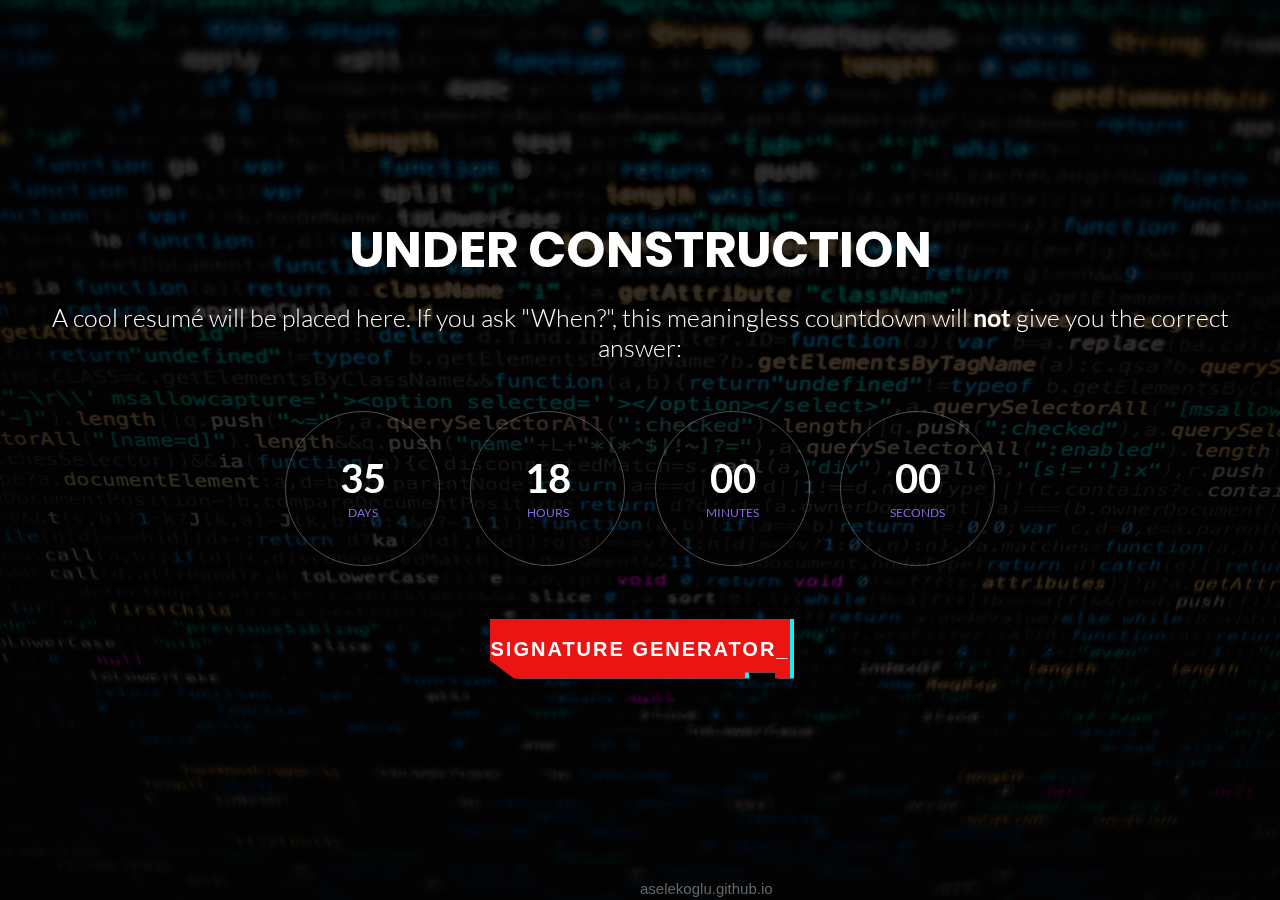
==== commit 61a6289e: "main" ====
--- a/index.html
+++ b/index.html
@@ -1,7 +1,7 @@
 <!DOCTYPE html>
 <html lang="en">
 <head>
-	<title>Coming Soon 2</title>
+	<title>Coming Soon?</title>
 	<meta charset="UTF-8">
 	<meta name="viewport" content="width=device-width, initial-scale=1">
 <!--===============================================================================================-->	
@@ -23,9 +23,12 @@
 	
 	<!--  -->
 	<div class="simpleslide100">
-		<div class="simpleslide100-item bg-img1" style="background-image: url('images/bg01.jpg');"></div>
-		<div class="simpleslide100-item bg-img1" style="background-image: url('images/bg02.jpg');"></div>
-		<div class="simpleslide100-item bg-img1" style="background-image: url('images/bg03.jpg');"></div>
+		<div class="simpleslide100-item bg-img1" style="background-image: url('images/img.png');"></div>
+		<div class="simpleslide100-item bg-img1" style="background-image: url('images/img_1.png');"></div>
+		<div class="simpleslide100-item bg-img1" style="background-image: url('images/img_2.png');"></div>
+		<div class="simpleslide100-item bg-img1" style="background-image: url('images/img_3.png');"></div>
+
+
 	</div>
 
 	<div class="size1 overlay1">
@@ -60,6 +63,16 @@
 					<span class="s2-txt1">Seconds</span>
 				</div>
 			</div>
+
+			<button class="cybr-btn" onclick="parent.location='https://aselekoglu.github.io/ccs-signature-generator/'">
+				Signature Generator<span aria-hidden>_</span>
+				<span aria-hidden class="cybr-btn__glitch">Signature Generator</span>
+				<span aria-hidden class="cybr-btn__tag">CCS</span>
+			</button>
+
+			<div>
+				<p class="footer"> aselekoglu.github.io</p>
+ 			</div>
 
 		</div>
 	</div>
--- a/css/main.css
+++ b/css/main.css
@@ -528,4 +528,195 @@
   .w-full-ssm {width: 100%;}
   /*---------------------------------------------*/
 
+}
+
+.footer {
+  position: absolute;
+  bottom: 0;
+  text-align: center;
+}
+
+@font-face {
+  font-family: Cyber;
+  src: url("https://assets.codepen.io/605876/Blender-Pro-Bold.otf");
+  font-display: swap;
+}
+
+* {
+  box-sizing: border-box;
+}
+
+
+
+
+.cybr-btn {
+  --primary: hsl(var(--primary-hue), 85%, calc(var(--primary-lightness, 50) * 1%));
+  --shadow-primary: hsl(var(--shadow-primary-hue), 90%, 50%);
+  --primary-hue: 0;
+  --primary-lightness: 50;
+  --color: hsl(0, 0%, 100%);
+  --font-size: 20px;
+  --shadow-primary-hue: 180;
+  --label-size: 9px;
+  --shadow-secondary-hue: 60;
+  --shadow-secondary: hsl(var(--shadow-secondary-hue), 90%, 60%);
+  --clip: polygon(0 0, 100% 0, 100% 100%, 95% 100%, 95% 90%, 85% 90%, 85% 100%, 8% 100%, 0 70%);
+  --border: 4px;
+  --shimmy-distance: 5;
+  --clip-one: polygon(0 2%, 100% 2%, 100% 95%, 95% 95%, 95% 90%, 85% 90%, 85% 95%, 8% 95%, 0 70%);
+  --clip-two: polygon(0 78%, 100% 78%, 100% 100%, 95% 100%, 95% 90%, 85% 90%, 85% 100%, 8% 100%, 0 78%);
+  --clip-three: polygon(0 44%, 100% 44%, 100% 54%, 95% 54%, 95% 54%, 85% 54%, 85% 54%, 8% 54%, 0 54%);
+  --clip-four: polygon(0 0, 100% 0, 100% 0, 95% 0, 95% 0, 85% 0, 85% 0, 8% 0, 0 0);
+  --clip-five: polygon(0 0, 100% 0, 100% 0, 95% 0, 95% 0, 85% 0, 85% 0, 8% 0, 0 0);
+  --clip-six: polygon(0 40%, 100% 40%, 100% 85%, 95% 85%, 95% 85%, 85% 85%, 85% 85%, 8% 85%, 0 70%);
+  --clip-seven: polygon(0 63%, 100% 63%, 100% 80%, 95% 80%, 95% 80%, 85% 80%, 85% 80%, 8% 80%, 0 70%);
+  font-family: 'Cyber', sans-serif;
+  color: var(--color);
+  cursor: pointer;
+  background: transparent;
+  text-transform: uppercase;
+  font-size: var(--font-size);
+  outline: transparent;
+  letter-spacing: 2px;
+  position: relative;
+  font-weight: 700;
+  border: 0;
+  min-width: 300px;
+  height: 60px;
+  line-height: 60px;
+  transition: background 0.2s;
+}
+
+.cybr-btn:hover {
+  --primary: hsl(var(--primary-hue), 85%, calc(var(--primary-lightness, 50) * 0.8%));
+}
+.cybr-btn:active {
+  --primary: hsl(var(--primary-hue), 85%, calc(var(--primary-lightness, 50) * 0.6%));
+}
+
+.cybr-btn:after,
+.cybr-btn:before {
+  content: '';
+  position: absolute;
+  top: 0;
+  left: 0;
+  right: 0;
+  bottom: 0;
+  clip-path: var(--clip);
+  z-index: -1;
+}
+
+.cybr-btn:before {
+  background: var(--shadow-primary);
+  transform: translate(var(--border), 0);
+}
+
+.cybr-btn:after {
+  background: var(--primary);
+}
+
+.cybr-btn__tag {
+  position: absolute;
+  padding: 1px 4px;
+  letter-spacing: 1px;
+  line-height: 1;
+  bottom: -5%;
+  right: 5%;
+  font-weight: normal;
+  color: hsl(0, 0%, 0%);
+  font-size: var(--label-size);
+}
+
+.cybr-btn__glitch {
+  position: absolute;
+  top: calc(var(--border) * -1);
+  left: calc(var(--border) * -1);
+  right: calc(var(--border) * -1);
+  bottom: calc(var(--border) * -1);
+  background: var(--shadow-primary);
+  text-shadow: 2px 2px var(--shadow-primary), -2px -2px var(--shadow-secondary);
+  clip-path: var(--clip);
+  animation: glitch 2s infinite;
+  display: none;
+}
+
+.cybr-btn:hover .cybr-btn__glitch {
+  display: block;
+}
+
+.cybr-btn__glitch:before {
+  content: '';
+  position: absolute;
+  top: calc(var(--border) * 1);
+  right: calc(var(--border) * 1);
+  bottom: calc(var(--border) * 1);
+  left: calc(var(--border) * 1);
+  clip-path: var(--clip);
+  background: var(--primary);
+  z-index: -1;
+}
+
+@keyframes glitch {
+  0% {
+    clip-path: var(--clip-one);
+  }
+  2%, 8% {
+    clip-path: var(--clip-two);
+    transform: translate(calc(var(--shimmy-distance) * -1%), 0);
+  }
+  6% {
+    clip-path: var(--clip-two);
+    transform: translate(calc(var(--shimmy-distance) * 1%), 0);
+  }
+  9% {
+    clip-path: var(--clip-two);
+    transform: translate(0, 0);
+  }
+  10% {
+    clip-path: var(--clip-three);
+    transform: translate(calc(var(--shimmy-distance) * 1%), 0);
+  }
+  13% {
+    clip-path: var(--clip-three);
+    transform: translate(0, 0);
+  }
+  14%, 21% {
+    clip-path: var(--clip-four);
+    transform: translate(calc(var(--shimmy-distance) * 1%), 0);
+  }
+  25% {
+    clip-path: var(--clip-five);
+    transform: translate(calc(var(--shimmy-distance) * 1%), 0);
+  }
+  30% {
+    clip-path: var(--clip-five);
+    transform: translate(calc(var(--shimmy-distance) * -1%), 0);
+  }
+  35%, 45% {
+    clip-path: var(--clip-six);
+    transform: translate(calc(var(--shimmy-distance) * -1%));
+  }
+  40% {
+    clip-path: var(--clip-six);
+    transform: translate(calc(var(--shimmy-distance) * 1%));
+  }
+  50% {
+    clip-path: var(--clip-six);
+    transform: translate(0, 0);
+  }
+  55% {
+    clip-path: var(--clip-seven);
+    transform: translate(calc(var(--shimmy-distance) * 1%), 0);
+  }
+  60% {
+    clip-path: var(--clip-seven);
+    transform: translate(0, 0);
+  }
+  31%, 61%, 100% {
+    clip-path: var(--clip-four);
+  }
+}
+
+.cybr-btn:nth-of-type(2) {
+  --primary-hue: 260;
 }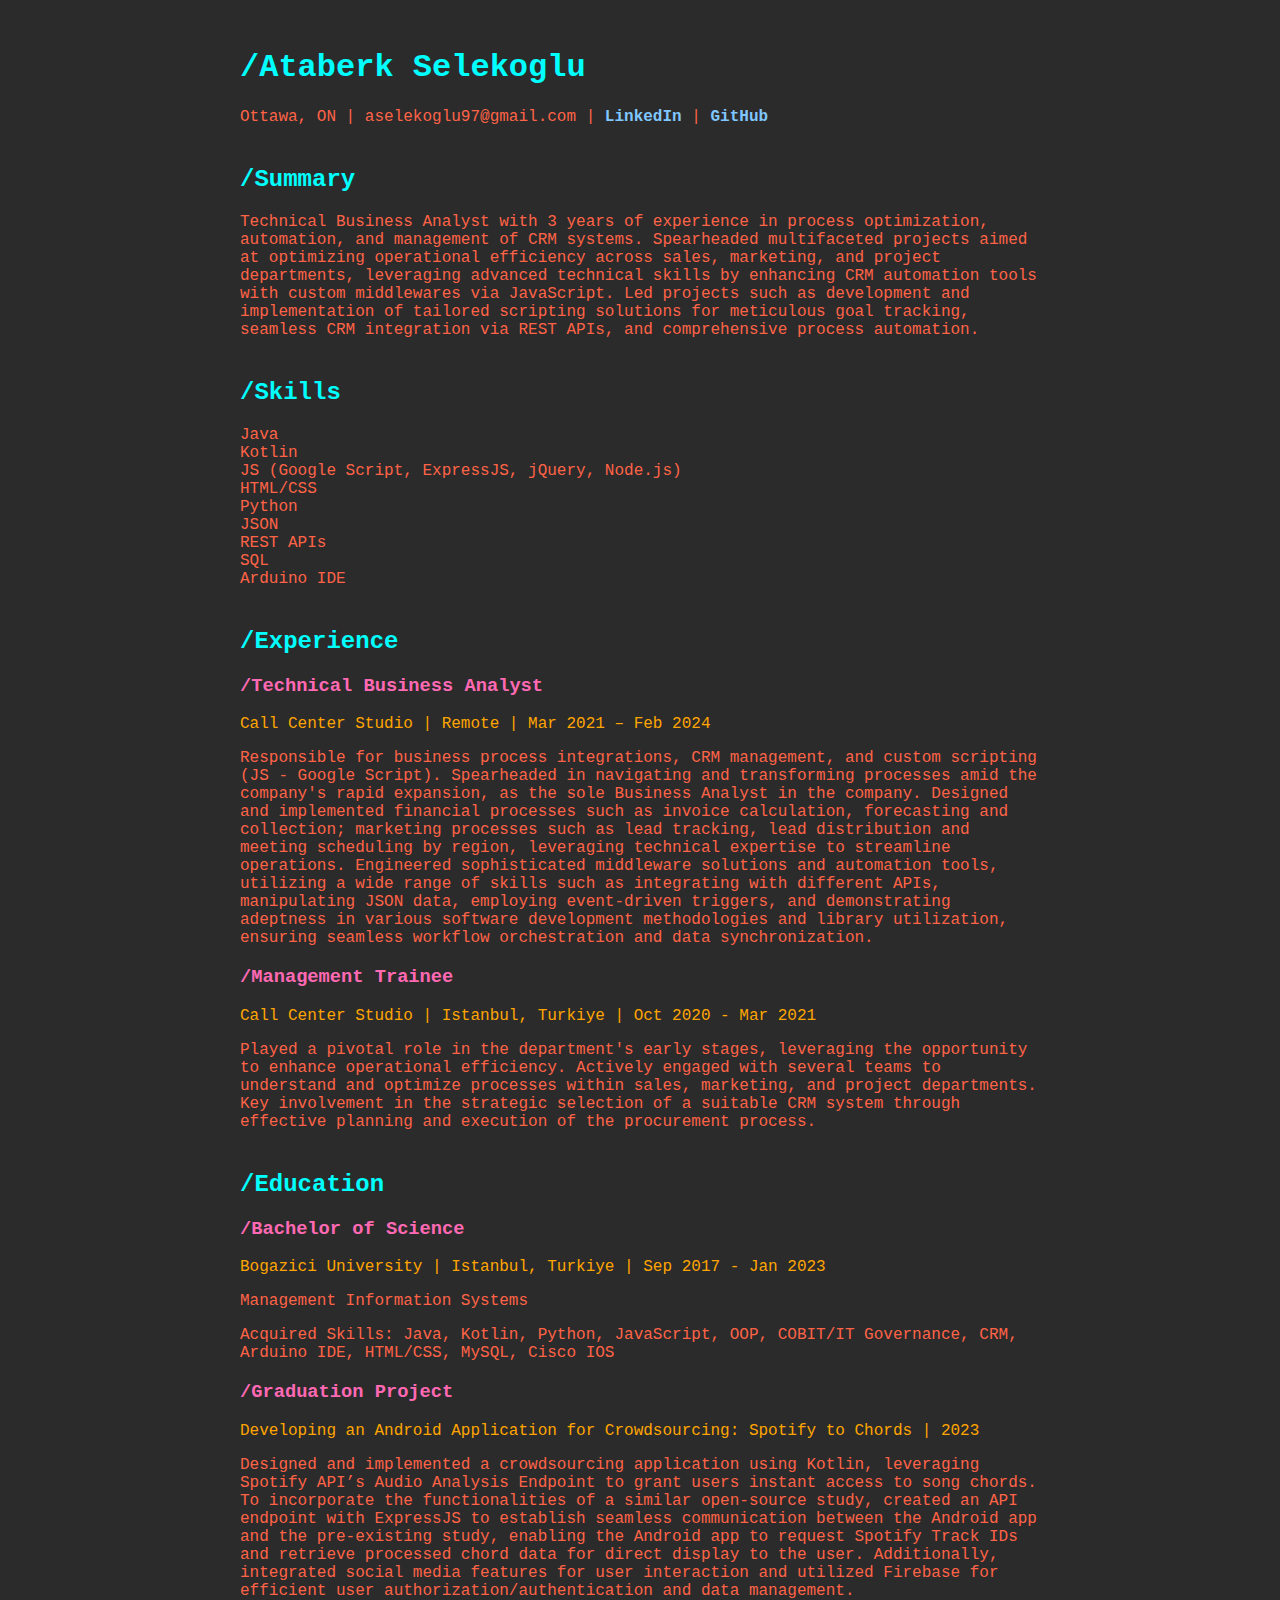
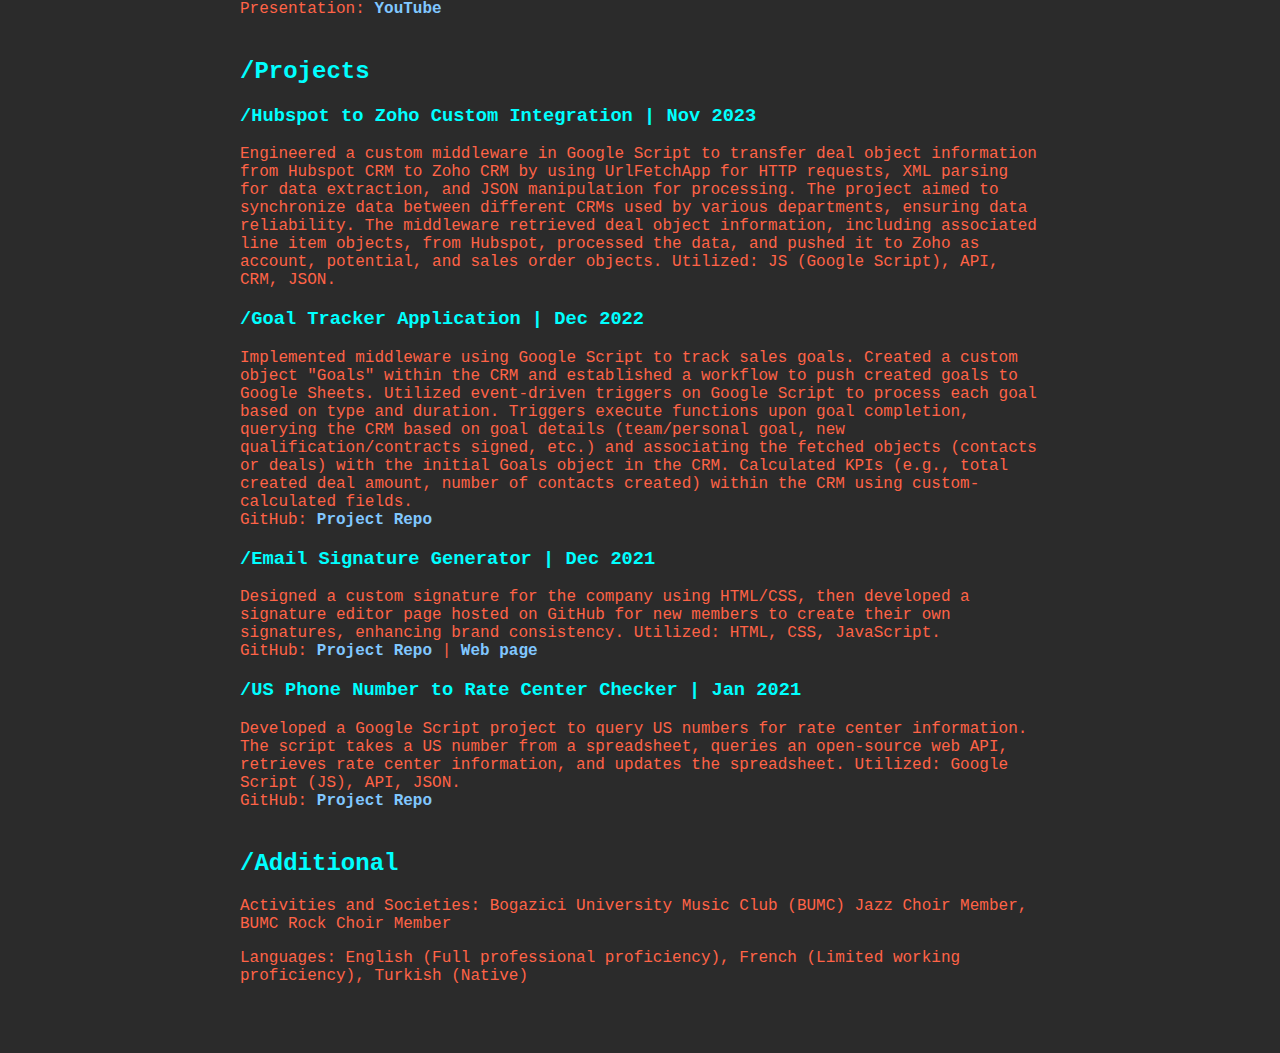
==== commit ee4ecc01: "replace 'Under Construction' page with the resume" ====
--- a/index.html
+++ b/index.html
@@ -1,122 +1,195 @@
 <!DOCTYPE html>
 <html lang="en">
 <head>
-	<title>Coming Soon?</title>
 	<meta charset="UTF-8">
-	<meta name="viewport" content="width=device-width, initial-scale=1">
-<!--===============================================================================================-->	
-	<link rel="icon" type="image/png" href="images/icons/favicon.ico"/>
-<!--===============================================================================================-->
-	<link rel="stylesheet" type="text/css" href="vendor/bootstrap/css/bootstrap.min.css">
-<!--===============================================================================================-->
-	<link rel="stylesheet" type="text/css" href="fonts/font-awesome-4.7.0/css/font-awesome.min.css">
-<!--===============================================================================================-->
-	<link rel="stylesheet" type="text/css" href="vendor/animate/animate.css">
-<!--===============================================================================================-->
-	<link rel="stylesheet" type="text/css" href="vendor/select2/select2.min.css">
-<!--===============================================================================================-->
-	<link rel="stylesheet" type="text/css" href="css/util.css">
-	<link rel="stylesheet" type="text/css" href="css/main.css">
-<!--===============================================================================================-->
+    <meta name="viewport" content="width=device-width, initial-scale=1.0">
+    <title>Ataberk Selekoglu's CV</title>
+    <style>
+        body {
+            font-family: 'Courier New', Courier, monospace;
+            background-color: #2b2b2b;
+            color: #ffffff;
+            padding: 20px;
+        }
+
+        .container {
+            max-width: 800px;
+            margin: 0 auto;
+        }
+
+        h1, h2, h3 {
+            color: #00ffff;
+        }
+
+        h1::before, h2::before, h3::before {
+            content: '/';
+        }
+
+        .section {
+            margin-bottom: 40px;
+        }
+
+        .job-title {
+            color: #ff69b4;
+        }
+
+        .job-duration {
+            color: #ffa500;
+        }
+
+        .intro, .skills, .education, .projects, .experience, .summary, .additional {
+            color: #ff6347;
+        }
+
+        ul {
+            list-style-type: none;
+            padding: 0;
+        }
+
+        .project-link {
+            color: #80c7ff; /* Light Blue */
+            text-decoration: none;
+            font-weight: bold;
+            transition: color 0.3s ease;
+        }
+
+        .project-link:hover {
+            color: #00bfff; /* Darker Blue on Hover */
+            text-decoration: underline;
+        }
+    </style>
 </head>
 <body>
-	
-	<!--  -->
-	<div class="simpleslide100">
-		<div class="simpleslide100-item bg-img1" style="background-image: url('images/img.png');"></div>
-		<div class="simpleslide100-item bg-img1" style="background-image: url('images/img_1.png');"></div>
-		<div class="simpleslide100-item bg-img1" style="background-image: url('images/img_2.png');"></div>
-		<div class="simpleslide100-item bg-img1" style="background-image: url('images/img_3.png');"></div>
+<div class="container">
+    <h1>Ataberk Selekoglu</h1>
+    <p class="section intro">Ottawa, ON | aselekoglu97@gmail.com | <a class="project-link"
+                                                                      href="https://www.linkedin.com/in/aselekoglu/">LinkedIn</a>
+        | <a class="project-link" href="https://github.com/aselekoglu">GitHub</a></p>
 
-
+    <div class="section summary">
+        <h2>Summary</h2>
+        <p>Technical Business Analyst with 3 years of experience in process optimization, automation, and management of
+            CRM systems. Spearheaded multifaceted projects aimed at optimizing operational efficiency across sales,
+            marketing, and project departments, leveraging advanced technical skills by enhancing CRM automation tools
+            with custom middlewares via JavaScript. Led projects such as development and implementation of tailored
+            scripting solutions for meticulous goal tracking, seamless CRM integration via REST APIs, and comprehensive
+            process automation.</p>
 	</div>
 
-	<div class="size1 overlay1">
-		<!--  -->
-		<div class="size1 flex-col-c-m p-l-15 p-r-15 p-t-50 p-b-50">
-			<h3 class="l1-txt1 txt-center p-b-25">
-				Under Construction
-			</h3>
+    <div class="section skills">
+        <h2>Skills</h2>
+        <ul>
+            <li>Java</li>
+            <li>Kotlin</li>
+            <li>JS (Google Script, ExpressJS, jQuery, Node.js)</li>
+            <li>HTML/CSS</li>
+            <li>Python</li>
+            <li>JSON</li>
+            <li>REST APIs</li>
+            <li>SQL</li>
+            <li>Arduino IDE</li>
+        </ul>
+    </div>
 
-			<p class="m2-txt1 txt-center p-b-48">
-				A cool resumé will be placed here. If you ask "When?", this meaningless countdown will <b id='not'> not </b> give you the correct answer:
-			</p>
+    <div class="section experience">
+        <h2>Experience</h2>
+        <div>
+            <h3 class="job-title">Technical Business Analyst</h3>
+            <p class="job-duration">Call Center Studio | Remote | Mar 2021 – Feb 2024</p>
+            <p>Responsible for business process integrations, CRM management, and custom scripting (JS - Google Script).
+                Spearheaded in navigating and transforming processes amid the company's rapid expansion, as the sole
+                Business Analyst in the company. Designed and implemented financial processes such as invoice
+                calculation, forecasting and collection; marketing processes such as lead tracking, lead distribution
+                and meeting scheduling by region, leveraging technical expertise to streamline operations. Engineered
+                sophisticated middleware solutions and automation tools, utilizing a wide range of skills such as
+                integrating with different APIs, manipulating JSON data, employing event-driven triggers, and
+                demonstrating adeptness in various software development methodologies and library utilization, ensuring
+                seamless workflow orchestration and data synchronization.</p>
+        </div>
+        <div>
+            <h3 class="job-title">Management Trainee</h3>
+            <p class="job-duration">Call Center Studio | Istanbul, Turkiye | Oct 2020 - Mar 2021</p>
+            <p>Played a pivotal role in the department's early stages, leveraging the opportunity to enhance operational
+                efficiency. Actively engaged with several teams to understand and optimize processes within sales,
+                marketing, and project departments. Key involvement in the strategic selection of a suitable CRM system
+                through effective planning and execution of the procurement process.</p>
+        </div>
+    </div>
 
-			<div class="flex-w flex-c-m cd100 p-b-33">
-				<div class="flex-col-c-m size2 bor1 m-l-15 m-r-15 m-b-20">
-					<span class="l2-txt1 p-b-9 days">35</span>
-					<span class="s2-txt1">Days</span>
-				</div>
+    <div class="section education">
+        <h2>Education</h2>
+        <div>
+            <h3 class="job-title">Bachelor of Science</h3>
+            <p class="job-duration">Bogazici University | Istanbul, Turkiye | Sep 2017 - Jan 2023</p>
+            <p>Management Information Systems</p>
+            <p>Acquired Skills: Java, Kotlin, Python, JavaScript, OOP, COBIT/IT Governance, CRM, Arduino IDE, HTML/CSS,
+                MySQL, Cisco IOS</p>
+        </div>
+        <div>
+            <h3 class="job-title">Graduation Project</h3>
+            <p class="job-duration">Developing an Android Application for Crowdsourcing: Spotify to Chords | 2023</p>
+            <p>Designed and implemented a crowdsourcing application using Kotlin, leveraging Spotify API’s Audio
+                Analysis Endpoint to grant users instant access to song chords. To incorporate the functionalities of a
+                similar open-source study, created an API endpoint with ExpressJS to establish seamless communication
+                between the Android app and the pre-existing study, enabling the Android app to request Spotify Track
+                IDs and retrieve processed chord data for direct display to the user. Additionally, integrated social
+                media features for user interaction and utilized Firebase for efficient user
+                authorization/authentication and data management. <br> Presentation: <a class="project-link"
+                                                                                        href="hhttps://www.youtube.com/watch?v=P5FAwWHaiCg">YouTube</a>
+            </p>
+        </div>
+    </div>
 
-				<div class="flex-col-c-m size2 bor1 m-l-15 m-r-15 m-b-20">
-					<span class="l2-txt1 p-b-9 hours">17</span>
-					<span class="s2-txt1">Hours</span>
-				</div>
-
-				<div class="flex-col-c-m size2 bor1 m-l-15 m-r-15 m-b-20">
-					<span class="l2-txt1 p-b-9 minutes">50</span>
-					<span class="s2-txt1">Minutes</span>
-				</div>
-
-				<div class="flex-col-c-m size2 bor1 m-l-15 m-r-15 m-b-20">
-					<span class="l2-txt1 p-b-9 seconds">39</span>
-					<span class="s2-txt1">Seconds</span>
-				</div>
-			</div>
-
-			<button class="cybr-btn" onclick="parent.location='https://aselekoglu.github.io/ccs-signature-generator/'">
-				Signature Generator<span aria-hidden>_</span>
-				<span aria-hidden class="cybr-btn__glitch">Signature Generator</span>
-				<span aria-hidden class="cybr-btn__tag">CCS</span>
-			</button>
-
-			<div>
-				<p class="footer"> aselekoglu.github.io</p>
- 			</div>
-
-		</div>
+    <div class="section projects">
+        <h2>Projects</h2>
+        <ul>
+            <li>
+                <h3>Hubspot to Zoho Custom Integration | Nov 2023</h3>
+                <p>Engineered a custom middleware in Google Script to transfer deal object information from Hubspot CRM
+                    to Zoho CRM by using UrlFetchApp for HTTP requests, XML parsing for data extraction, and JSON
+                    manipulation for processing. The project aimed to synchronize data between different CRMs used by
+                    various departments, ensuring data reliability. The middleware retrieved deal object information,
+                    including associated line item objects, from Hubspot, processed the data, and pushed it to Zoho as
+                    account, potential, and sales order objects. Utilized: JS (Google Script), API, CRM, JSON.
+            </li>
+            <li>
+                <h3>Goal Tracker Application | Dec 2022</h3>
+                <p>Implemented middleware using Google Script to track sales goals. Created a custom object "Goals"
+                    within the CRM and established a workflow to push created goals to Google Sheets. Utilized
+                    event-driven triggers on Google Script to process each goal based on type and duration. Triggers
+                    execute functions upon goal completion, querying the CRM based on goal details (team/personal goal,
+                    new qualification/contracts signed, etc.) and associating the fetched objects (contacts or deals)
+                    with the initial Goals object in the CRM. Calculated KPIs (e.g., total created deal amount, number
+                    of contacts created) within the CRM using custom-calculated fields. <br> GitHub: <a
+                            class="project-link" href="https://github.com/aselekoglu/hs-goal-tracker">Project Repo</a>
+                </p>
+            </li>
+            <li>
+                <h3>Email Signature Generator | Dec 2021</h3>
+                <p>Designed a custom signature for the company using HTML/CSS, then developed a signature editor page
+                    hosted on GitHub for new members to create their own signatures, enhancing brand consistency.
+                    Utilized: HTML, CSS, JavaScript. <br> GitHub: <a class="project-link"
+                                                                     href="https://github.com/aselekoglu/ccs-signature-generator">Project
+                        Repo</a> | <a class="project-link" href="https://aselekoglu.github.io/ccs-signature-generator">
+                        Web page </a></p>
+            </li>
+            <li>
+                <h3>US Phone Number to Rate Center Checker | Jan 2021</h3>
+                <p>Developed a Google Script project to query US numbers for rate center information. The script takes a
+                    US number from a spreadsheet, queries an open-source web API, retrieves rate center information, and
+                    updates the spreadsheet. Utilized: Google Script (JS), API, JSON. <br> GitHub: <a
+                            class="project-link" href="https://github.com/aselekoglu/rate-center-npa-nxx">Project
+                        Repo</a></p>
+            </li>
+        </ul>
 	</div>
 
-
-
-	
-
-<!--===============================================================================================-->	
-	<script src="vendor/jquery/jquery-3.2.1.min.js"></script>
-<!--===============================================================================================-->
-	<script src="vendor/bootstrap/js/popper.js"></script>
-	<script src="vendor/bootstrap/js/bootstrap.min.js"></script>
-<!--===============================================================================================-->
-	<script src="vendor/select2/select2.min.js"></script>
-<!--===============================================================================================-->
-	<script src="vendor/countdowntime/moment.min.js"></script>
-	<script src="vendor/countdowntime/moment-timezone.min.js"></script>
-	<script src="vendor/countdowntime/moment-timezone-with-data.min.js"></script>
-	<script src="vendor/countdowntime/countdowntime.js"></script>
-	<script>
-		$('.cd100').countdown100({
-			/*Set Endtime here*/
-			/*Endtime must be > current time*/
-			endtimeYear: 0,
-			endtimeMonth: 0,
-			endtimeDate: 35,
-			endtimeHours: 18,
-			endtimeMinutes: 0,
-			endtimeSeconds: 0,
-			timeZone: "" 
-			// ex:  timeZone: "America/New_York"
-			//go to " http://momentjs.com/timezone/ " to get timezone
-		});
-	</script>
-<!--===============================================================================================-->
-	<script src="vendor/tilt/tilt.jquery.min.js"></script>
-	<script >
-		$('.js-tilt').tilt({
-			scale: 1.1
-		})
-	</script>
-<!--===============================================================================================-->
-	<script src="js/main.js"></script>
-
+    <div class="section additional">
+        <h2>Additional</h2>
+        <p>Activities and Societies: Bogazici University Music Club (BUMC) Jazz Choir Member, BUMC Rock Choir Member</p>
+        <p>Languages: English (Full professional proficiency), French (Limited working proficiency), Turkish
+            (Native)</p>
+    </div>
+</div>
 </body>
 </html>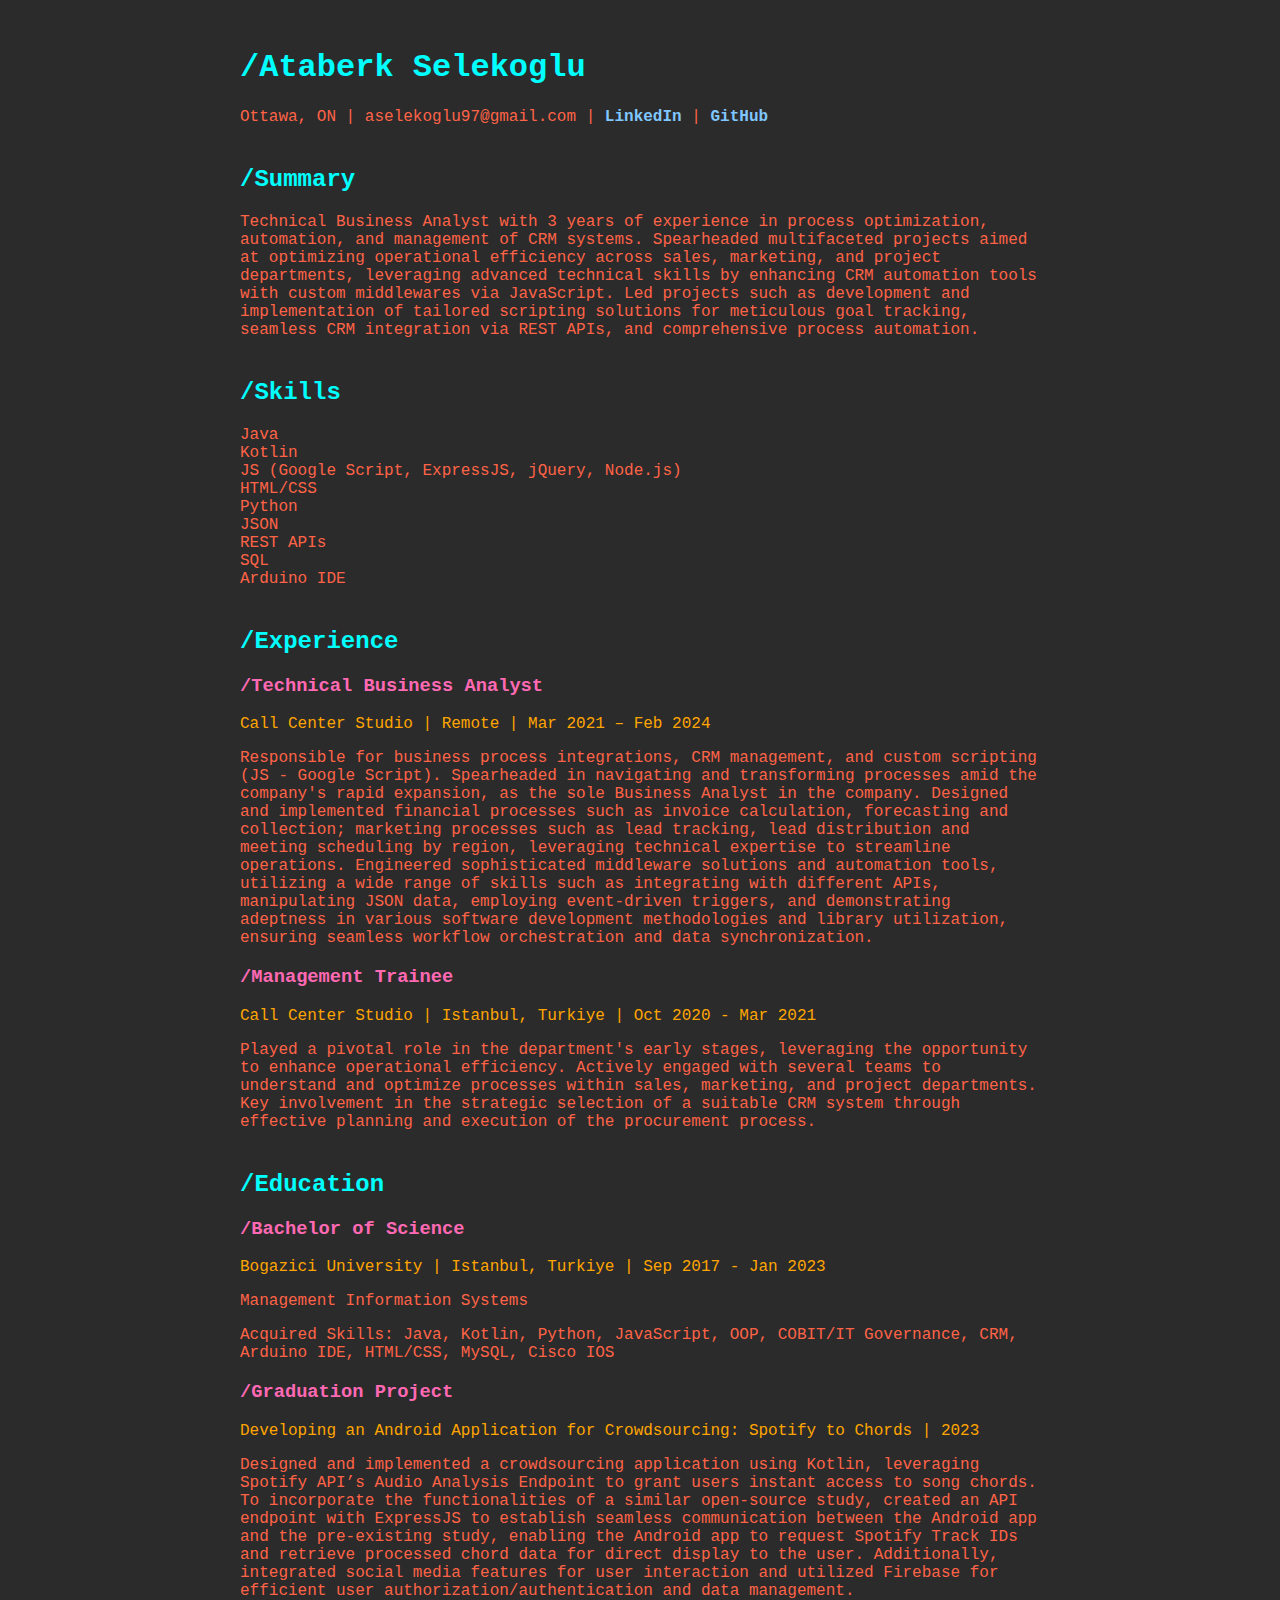
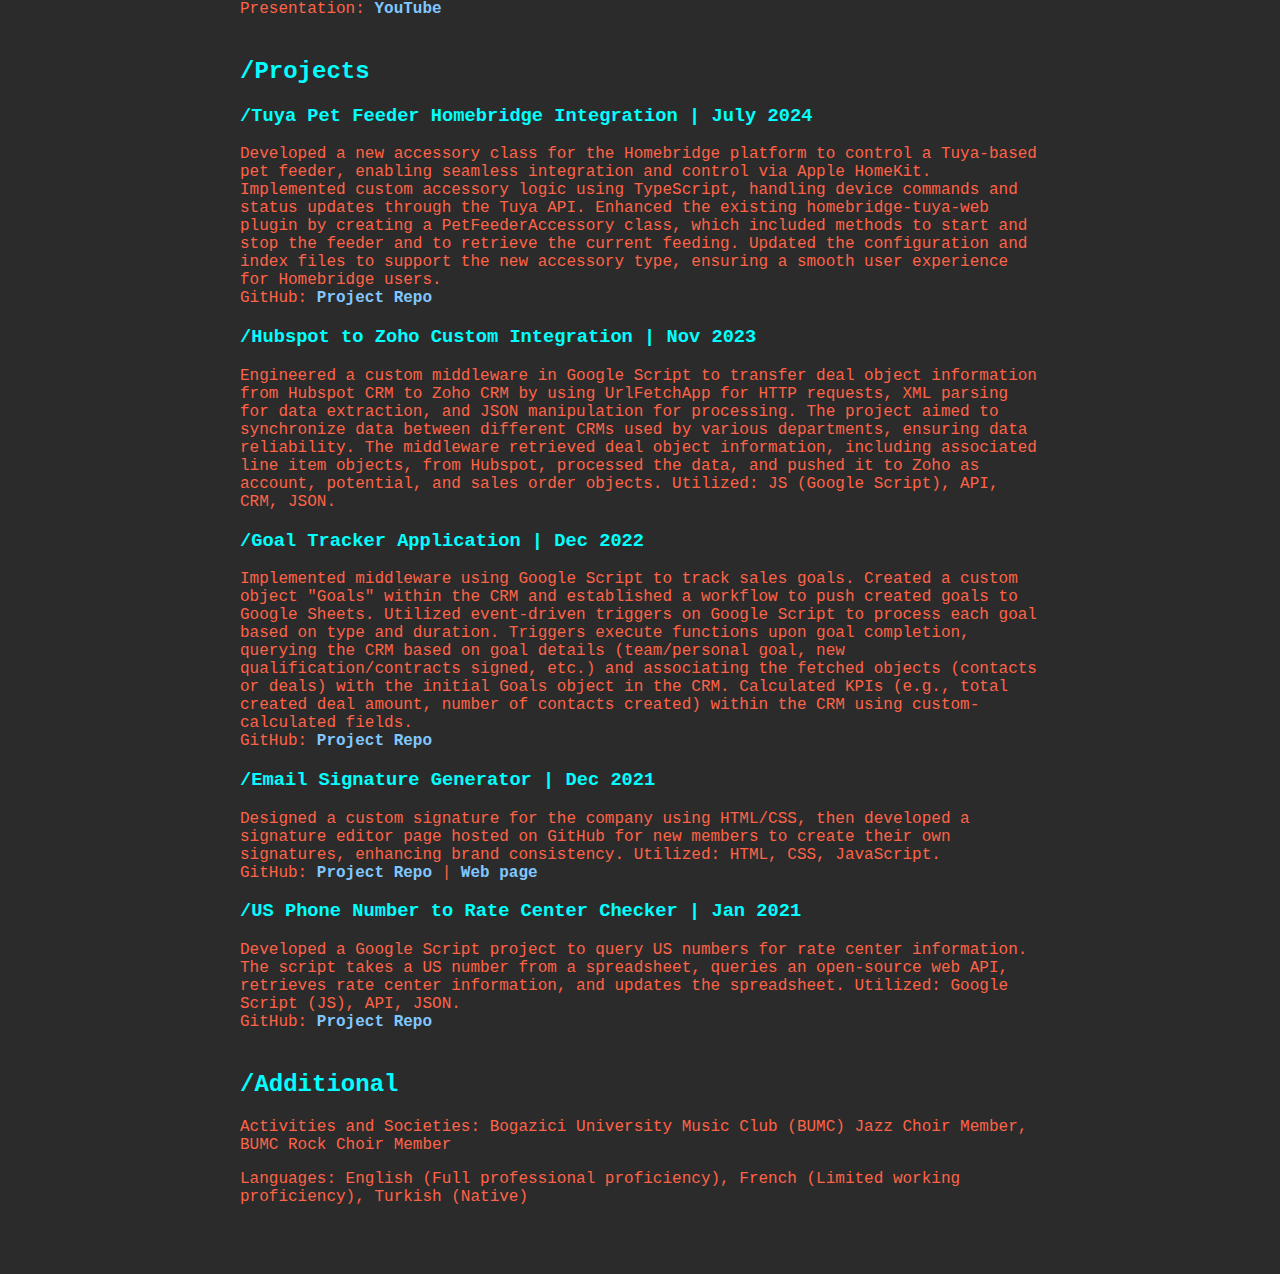
==== commit 83702559: "Added 'Tuya Pet Feeder Homebridge Integration' to projects" ====
--- a/index.html
+++ b/index.html
@@ -144,6 +144,22 @@
         <h2>Projects</h2>
         <ul>
             <li>
+                <h3>Tuya Pet Feeder Homebridge Integration | July 2024</h3>
+                <p>Developed a new accessory class for the Homebridge platform to control a Tuya-based pet feeder,
+                    enabling
+                    seamless integration and control via Apple HomeKit. Implemented custom accessory logic using
+                    TypeScript,
+                    handling device commands and status updates through the Tuya API. Enhanced the existing
+                    homebridge-tuya-web
+                    plugin by creating a PetFeederAccessory class, which included methods to start and stop the feeder
+                    and to retrieve the
+                    current feeding. Updated the configuration and index files to support the new accessory type,
+                    ensuring a smooth
+                    user experience for Homebridge users. <br> GitHub: <a
+                            class="project-link" href="https://github.com/aselekoglu/homebridge-tuya-platform">Project
+                        Repo</a>
+                </p>
+
                 <h3>Hubspot to Zoho Custom Integration | Nov 2023</h3>
                 <p>Engineered a custom middleware in Google Script to transfer deal object information from Hubspot CRM
                     to Zoho CRM by using UrlFetchApp for HTTP requests, XML parsing for data extraction, and JSON
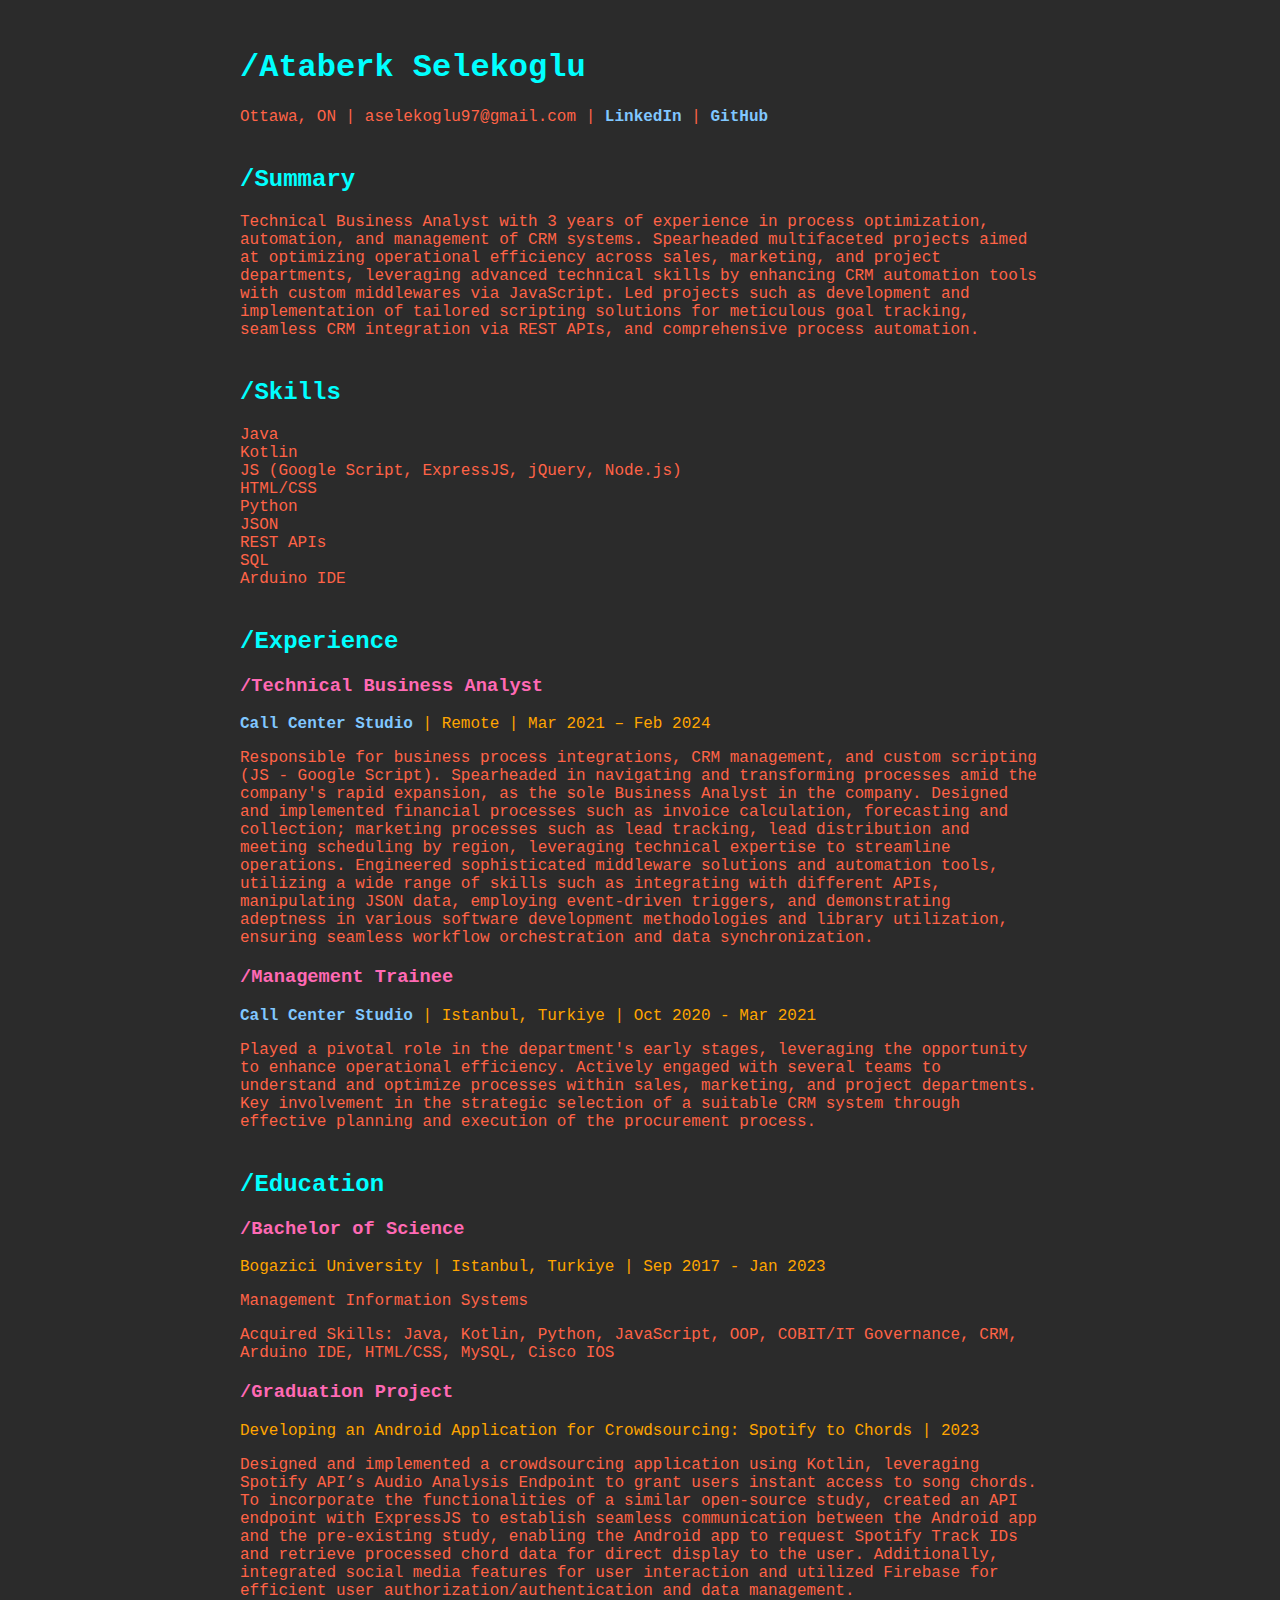
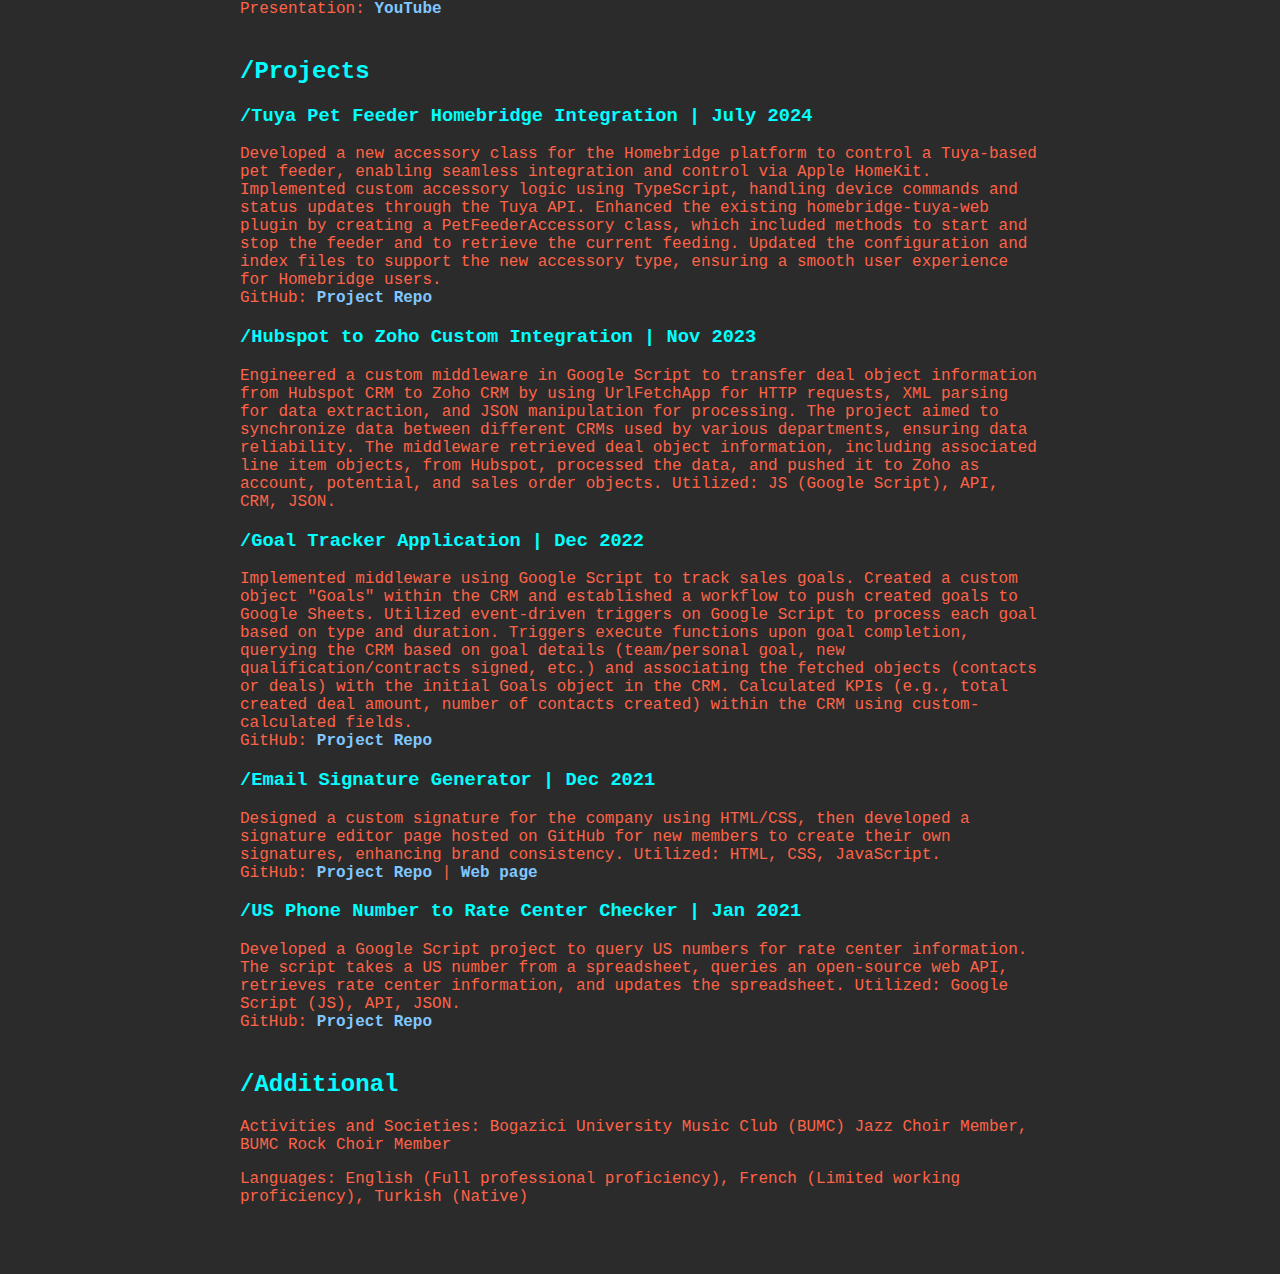
==== commit 1276b6fb: "Added the link to CCS website" ====
--- a/index.html
+++ b/index.html
@@ -1,7 +1,7 @@
 <!DOCTYPE html>
 <html lang="en">
 <head>
-	<meta charset="UTF-8">
+    <meta charset="UTF-8">
     <meta name="viewport" content="width=device-width, initial-scale=1.0">
     <title>Ataberk Selekoglu's CV</title>
     <style>
@@ -74,7 +74,7 @@
             with custom middlewares via JavaScript. Led projects such as development and implementation of tailored
             scripting solutions for meticulous goal tracking, seamless CRM integration via REST APIs, and comprehensive
             process automation.</p>
-	</div>
+    </div>
 
     <div class="section skills">
         <h2>Skills</h2>
@@ -95,7 +95,8 @@
         <h2>Experience</h2>
         <div>
             <h3 class="job-title">Technical Business Analyst</h3>
-            <p class="job-duration">Call Center Studio | Remote | Mar 2021 – Feb 2024</p>
+            <p class="job-duration"><a class="project-link" href="https://callcenterstudio.com"> Call Center Studio</a>
+                | Remote | Mar 2021 – Feb 2024 </p>
             <p>Responsible for business process integrations, CRM management, and custom scripting (JS - Google Script).
                 Spearheaded in navigating and transforming processes amid the company's rapid expansion, as the sole
                 Business Analyst in the company. Designed and implemented financial processes such as invoice
@@ -108,7 +109,8 @@
         </div>
         <div>
             <h3 class="job-title">Management Trainee</h3>
-            <p class="job-duration">Call Center Studio | Istanbul, Turkiye | Oct 2020 - Mar 2021</p>
+            <p class="job-duration"><a class="project-link" href="https://callcenterstudio.com"> Call Center Studio</a>
+                | Istanbul, Turkiye | Oct 2020 - Mar 2021</p>
             <p>Played a pivotal role in the department's early stages, leveraging the opportunity to enhance operational
                 efficiency. Actively engaged with several teams to understand and optimize processes within sales,
                 marketing, and project departments. Key involvement in the strategic selection of a suitable CRM system
@@ -135,7 +137,7 @@
                 IDs and retrieve processed chord data for direct display to the user. Additionally, integrated social
                 media features for user interaction and utilized Firebase for efficient user
                 authorization/authentication and data management. <br> Presentation: <a class="project-link"
-                                                                                        href="hhttps://www.youtube.com/watch?v=P5FAwWHaiCg">YouTube</a>
+                                                                                        href="https://www.youtube.com/watch?v=P5FAwWHaiCg">YouTube</a>
             </p>
         </div>
     </div>
@@ -146,16 +148,14 @@
             <li>
                 <h3>Tuya Pet Feeder Homebridge Integration | July 2024</h3>
                 <p>Developed a new accessory class for the Homebridge platform to control a Tuya-based pet feeder,
-                    enabling
-                    seamless integration and control via Apple HomeKit. Implemented custom accessory logic using
-                    TypeScript,
-                    handling device commands and status updates through the Tuya API. Enhanced the existing
-                    homebridge-tuya-web
-                    plugin by creating a PetFeederAccessory class, which included methods to start and stop the feeder
-                    and to retrieve the
-                    current feeding. Updated the configuration and index files to support the new accessory type,
-                    ensuring a smooth
-                    user experience for Homebridge users. <br> GitHub: <a
+                    enabling seamless integration and control via Apple HomeKit. Implemented custom accessory logic
+                    using
+                    TypeScript, handling device commands and status updates through the Tuya API. Enhanced the existing
+                    homebridge-tuya-web plugin by creating a PetFeederAccessory class, which included methods to start
+                    and stop the feeder
+                    and to retrieve the current feeding. Updated the configuration and index files to support the new
+                    accessory type,
+                    ensuring a smooth user experience for Homebridge users. <br> GitHub: <a
                             class="project-link" href="https://github.com/aselekoglu/homebridge-tuya-platform">Project
                         Repo</a>
                 </p>
@@ -198,7 +198,7 @@
                         Repo</a></p>
             </li>
         </ul>
-	</div>
+    </div>
 
     <div class="section additional">
         <h2>Additional</h2>
@@ -208,4 +208,4 @@
     </div>
 </div>
 </body>
-</html>+</html>
